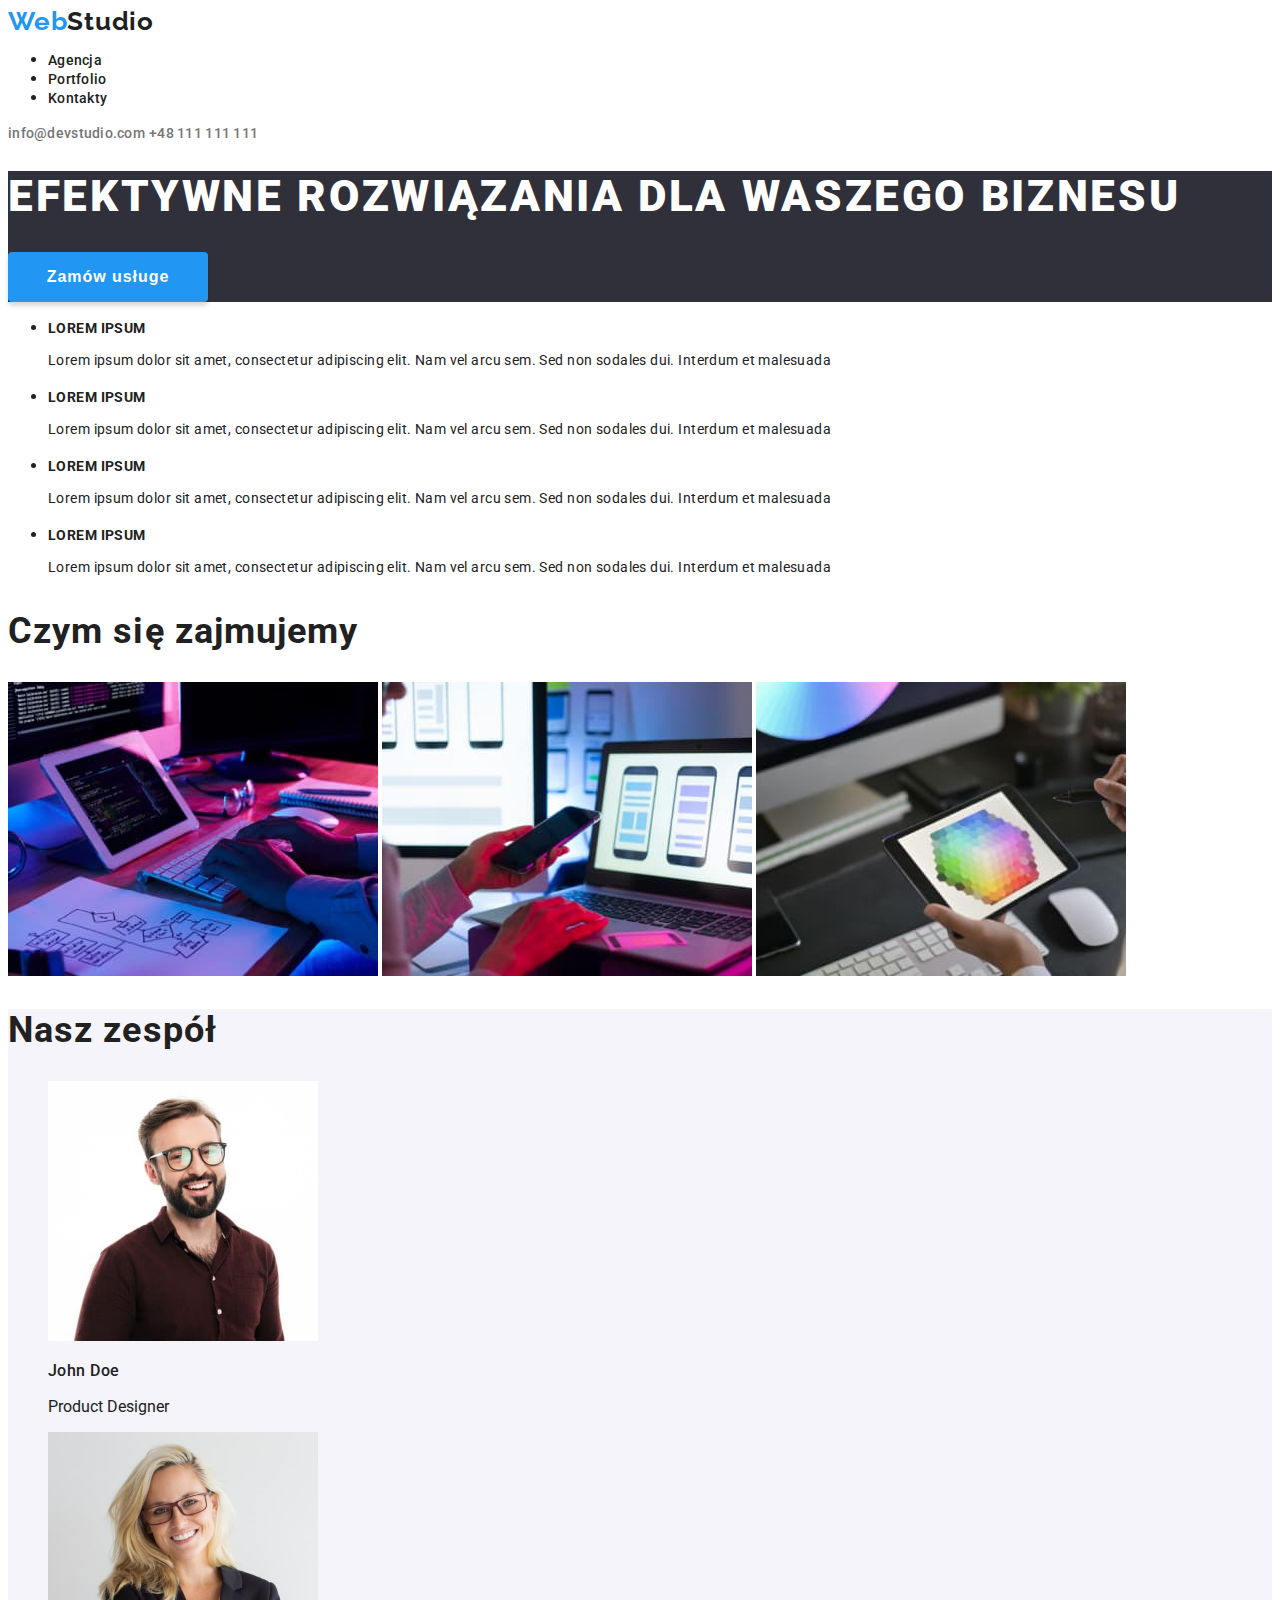
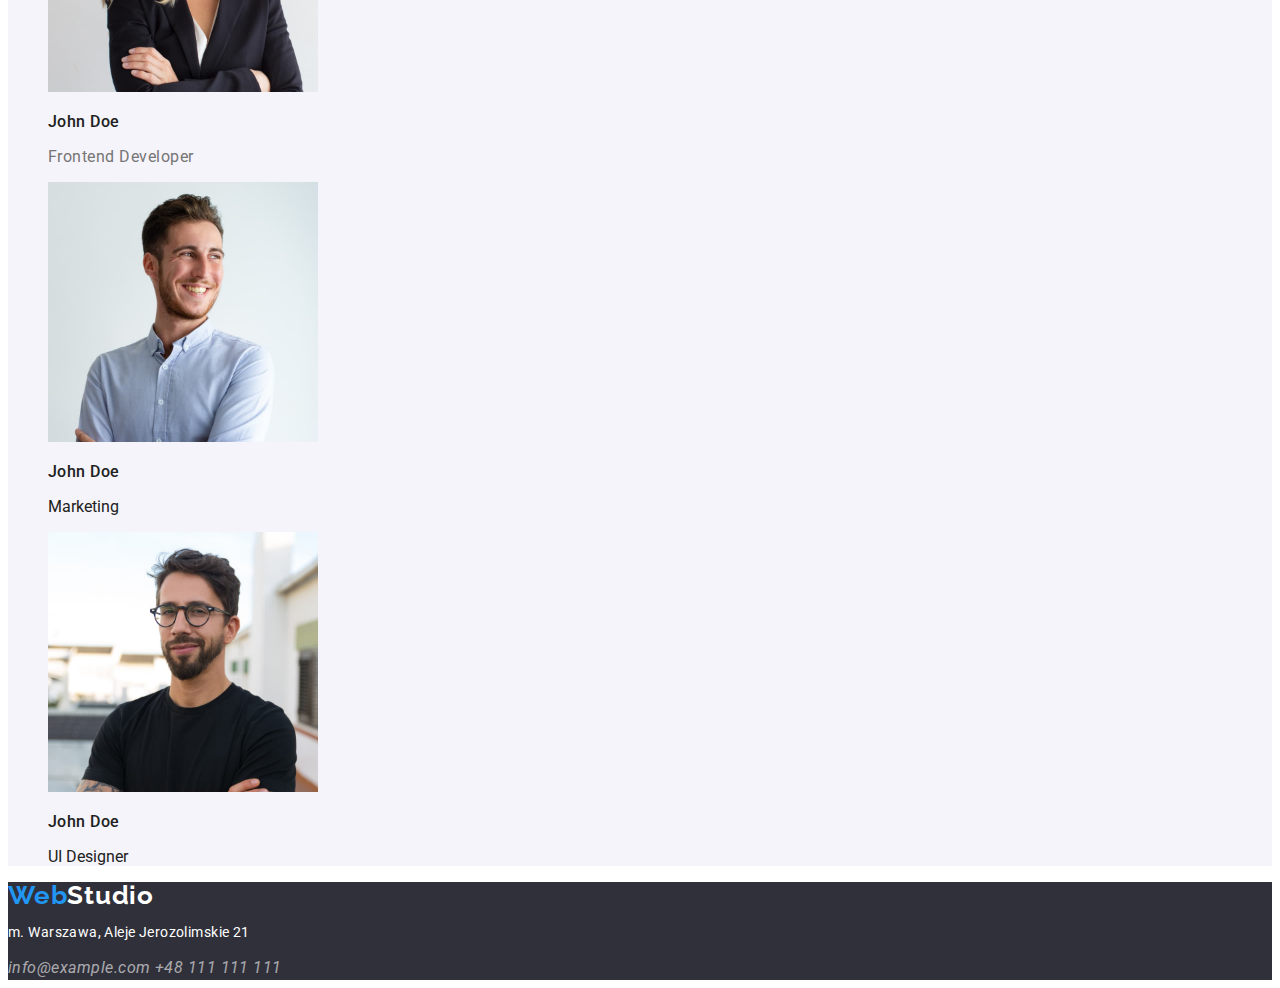
==== index.html @ 1b66d793 "clone hw2" ====
<!DOCTYPE html>
<html lang="pl">
  <head>
    <meta charset="UTF-8" />
    <meta http-equiv="X-UA-Compatible" content="IE=edge" />
    <meta name="viewport" content="width=device-width, initial-scale=1.0" />
    <link rel="preconnect" href="https://fonts.googleapis.com" />
    <link rel="preconnect" href="https://fonts.gstatic.com" crossorigin />
    <link
      href="https://fonts.googleapis.com/css2?family=Raleway:wght@700&family=Roboto:wght@400;500;700;900&display=swap"
      rel="stylesheet"
    />
    <link rel="stylesheet" href="./css/styles.css" />
    <title>Main Page</title>
  </head>

  <body>
    <header>
      <!-- Logo of Main Page -->
      <a class="page-logo" href="./"><span class="page-logo-web">Web</span>Studio</a>
      <!-- Main navi of page -->
      <nav>
        <ul>
          <li><a class="nav-buttons" href="./">Agencja</a></li>
          <li><a class="nav-buttons" href="./portfolio.html">Portfolio</a></li>
          <li><a class="nav-buttons" href="#">Kontakty</a></li>
        </ul>
      </nav>
      <!-- E-Mail -->
      <a class="header-contact" href="mailto:info@devstudio.com">info@devstudio.com</a>
      <!-- Phone number -->
      <a class="header-contact" href="tel:+48111111111">+48 111 111 111</a>
    </header>

    <main>
      <!--Main board-->
      <section class="main-board">
        <h1 class="effective-solution">EFEKTYWNE ROZWIĄZANIA DLA WASZEGO BIZNESU</h1>
        <button class="order-button" type="button">Zamów usługe</button>
      </section>
      <!--Lorem ipsum-->
      <div>
        <ul>
          <li>
            <h3 class="lorem-ipsum">LOREM IPSUM</h3>
            <p class="lorem-ipsum-paragraph">
              Lorem ipsum dolor sit amet, consectetur adipiscing elit. Nam vel arcu sem. Sed non
              sodales dui. Interdum et malesuada
            </p>
          </li>

          <li>
            <h3 class="lorem-ipsum">LOREM IPSUM</h3>
            <p class="lorem-ipsum-paragraph">
              Lorem ipsum dolor sit amet, consectetur adipiscing elit. Nam vel arcu sem. Sed non
              sodales dui. Interdum et malesuada
            </p>
          </li>

          <li>
            <h3 class="lorem-ipsum">LOREM IPSUM</h3>
            <p class="lorem-ipsum-paragraph">
              Lorem ipsum dolor sit amet, consectetur adipiscing elit. Nam vel arcu sem. Sed non
              sodales dui. Interdum et malesuada
            </p>
          </li>

          <li>
            <h3 class="lorem-ipsum">LOREM IPSUM</h3>
            <p class="lorem-ipsum-paragraph">
              Lorem ipsum dolor sit amet, consectetur adipiscing elit. Nam vel arcu sem. Sed non
              sodales dui. Interdum et malesuada
            </p>
          </li>
        </ul>
      </div>

      <!--What we do-->
      <section>
        <h2 class="header-of-section">Czym się zajmujemy</h2>

        <img
          src="images/main_page/what_we_do/what_we_do_1.jpg"
          alt="Pisanie kodów"
          width="370"
          height="294"
        />

        <img
          src="images/main_page/what_we_do/what_we_do_2.jpg"
          alt="Tworzenie aplikacji"
          width="370"
          height="294"
        />

        <img
          src="images/main_page/what_we_do/what_we_do_3.jpg"
          alt="Design strony"
          width="370"
          height="294"
        />
      </section>

      <!--Our Squad-->
      <section class="section-our-squad">
        <h2 class="header-of-section">Nasz zespół</h2>

        <figure>
          <img
            src="images/main_page/our_squad/product_designer.jpg"
            alt="Photo of Product Designer"
            width="270"
            height="260"
          />
          <figcaption>
            <h3 class="header-of-coworker">John Doe</h3>
            <p>Product Designer</p>
          </figcaption>
        </figure>

        <figure>
          <img
            src="images/main_page/our_squad/frontend_developer.jpg"
            alt="Photo of Frontend Developer"
            width="270"
            height="260"
          />
          <figcaption>
            <h3 class="header-of-coworker">John Doe</h3>
            <p class="position-of-coworker">Frontend Developer</p>
          </figcaption>
        </figure>

        <figure>
          <img
            src="images/main_page/our_squad/marketer.jpg"
            alt="Photo of Marketer"
            width="270"
            height="260"
          />
          <figcaption>
            <h3 class="header-of-coworker">John Doe</h3>
            <p>Marketing</p>
          </figcaption>
        </figure>

        <figure>
          <img
            src="images/main_page/our_squad/ui_designer.jpg"
            alt="Photo of UI Designer"
            width="270"
            height="260"
          />
          <figcaption>
            <h3 class="header-of-coworker">John Doe</h3>
            <p>UI Designer</p>
          </figcaption>
        </figure>
      </section>
    </main>

    <footer class="page-footer">
      <!-- Logo of Main Page -->
      <a class="page-logo-footer" href="./"><span class="page-logo-web">Web</span>Studio</a>
      <!--Our adress-->
      <address>
        <p class="address-street">m. Warszawa, Aleje Jerozolimskie 21</p>
        <a class="footer-contact" href="mailto:info@example.com">info@example.com</a>
        <a class="footer-contact" href="tel:+48111111111">+48 111 111 111</a>
      </address>
    </footer>
  </body>
</html>
---- css/styles.css ----
:root {
  --active-color: #2196f3;
  --active-color-text: #ffffff;
  --contact-color: #757575;
  --filter-background-color: #f5f4fa;
  --main-text-color: #212121;
  --background-color-of-crew: #F5F4FA;
  --background-color-of-footer: #2F303A;
  --color-of-contact-footer: rgba(255, 255, 255, 0.6);
}
body {
  font-family: 'Roboto', sans-serif;
  color: var(--main-text-color);

}


.filter-portfolio {
  border-style: none;
  background-color: var(--filter-background-color);
  height: 38px;
  border-radius: 4px;
  font-weight: 500;
  font-size: 16px;
  line-height: 139%;
  letter-spacing: 0.03em;
}

.filter-portfolio:hover,
.filter-portfolio:focus {
  background-color: var(--active-color);
  box-shadow: 0px 3px 1px rgba(0, 0, 0, 0.1), 0px 1px 2px rgba(0, 0, 0, 0.08),
    0px 2px 2px rgba(0, 0, 0, 0.12);
  color: var(--active-color-text);
  cursor: pointer;
}

.nav-buttons {
  text-decoration: none;
  font-weight: 500;
  font-size: 14px;
  line-height: 100%;
  color: var(--main-text-color);
  letter-spacing: 0.02em;

}

.nav-buttons:hover,
.nav-buttons:focus {
  color: var(--active-color);
}

.header-contact {
  color: var(--contact-color);
  text-decoration: none;
  font-weight: 500;
  font-size: 14px;
  line-height: 100%;
  letter-spacing: 0.02em;
}

.header-contact:hover,
.header-contact:focus {
  color: var(--active-color);
}

.footer-contact {
  color: var(--color-of-contact-footer);
  line-height: 146%;
  text-decoration: none;
  letter-spacing: 0.03em;
}

.footer-contact:hover,
.footer-contact:focus {
  color: var(--active-color);
}

.page-logo {
  font-family: 'Raleway';
  font-style: normal;
  font-weight: 700;
  font-size: 26px;
  line-height: 100%;
  text-decoration: none;
  color: var(--main-text-color);
  letter-spacing: 0.03em;
}
.page-logo-web {
  color: var(--active-color);
}
.address-street {
  font-size: 14px;
  font-style: normal;
  line-height: 146%;
  text-decoration: none;
  color: var(--active-color-text);
  letter-spacing: 0.03em;
}

.name-of-project {
  font-weight: 700;
  font-size: 18px;
  line-height: 171%;
  letter-spacing: 0.06em;

}
.kind-of-project {
  font-size: 16px;
  line-height: 160%;
  color: var(--contact-color);
  letter-spacing: 0.03em;
}
.effective-solution {
  font-weight: 900;
  font-size: 44px;
  line-height: 116%;
  letter-spacing: 0.06em;
  color: var(--active-color-text);
}
.order-button {
  background: #2196f3;
  box-shadow: 0px 4px 4px rgba(0, 0, 0, 0.15);
  border-radius: 4px;
  color: var(--active-color-text);
  border-style: none;
  width: 200px;
  height: 50px;
  font-size: 16px;
  font-weight: 700;
  cursor: pointer;
  letter-spacing: 0.06em;
}
.lorem-ipsum {
  font-weight: 700;
  line-height: 100%;
  font-size: 14px;
  letter-spacing: 0.03em;
}
.lorem-ipsum-paragraph {
    font-size: 14px;
    line-height: 171%;
    letter-spacing: 0.03em;
}
.header-of-section {
    font-weight: 700;
    font-size: 36px;
    line-height: 117%;
    letter-spacing: 0.03em;
}
.header-of-coworker{
    font-weight: 500;
    font-size: 16px;
    line-height: 119%;
    letter-spacing: 0.03em;
}
.position-of-coworker {
    font-size: 16px;
    line-height: 119%;
    color: var(--contact-color);
    letter-spacing: 0.03em;
}
.main-board {
    background-color: var(--background-color-of-footer);
}
.section-our-squad {
    background-color: var(--background-color-of-crew);
}
.page-footer {
    background-color: var(--background-color-of-footer);
}
.page-logo-footer {
  font-family: 'Raleway';
  font-style: normal;
  font-weight: 700;
  font-size: 26px;
  line-height: 100%;
  text-decoration: none;
  color: var(--active-color-text);
  letter-spacing: 0.03em;
}
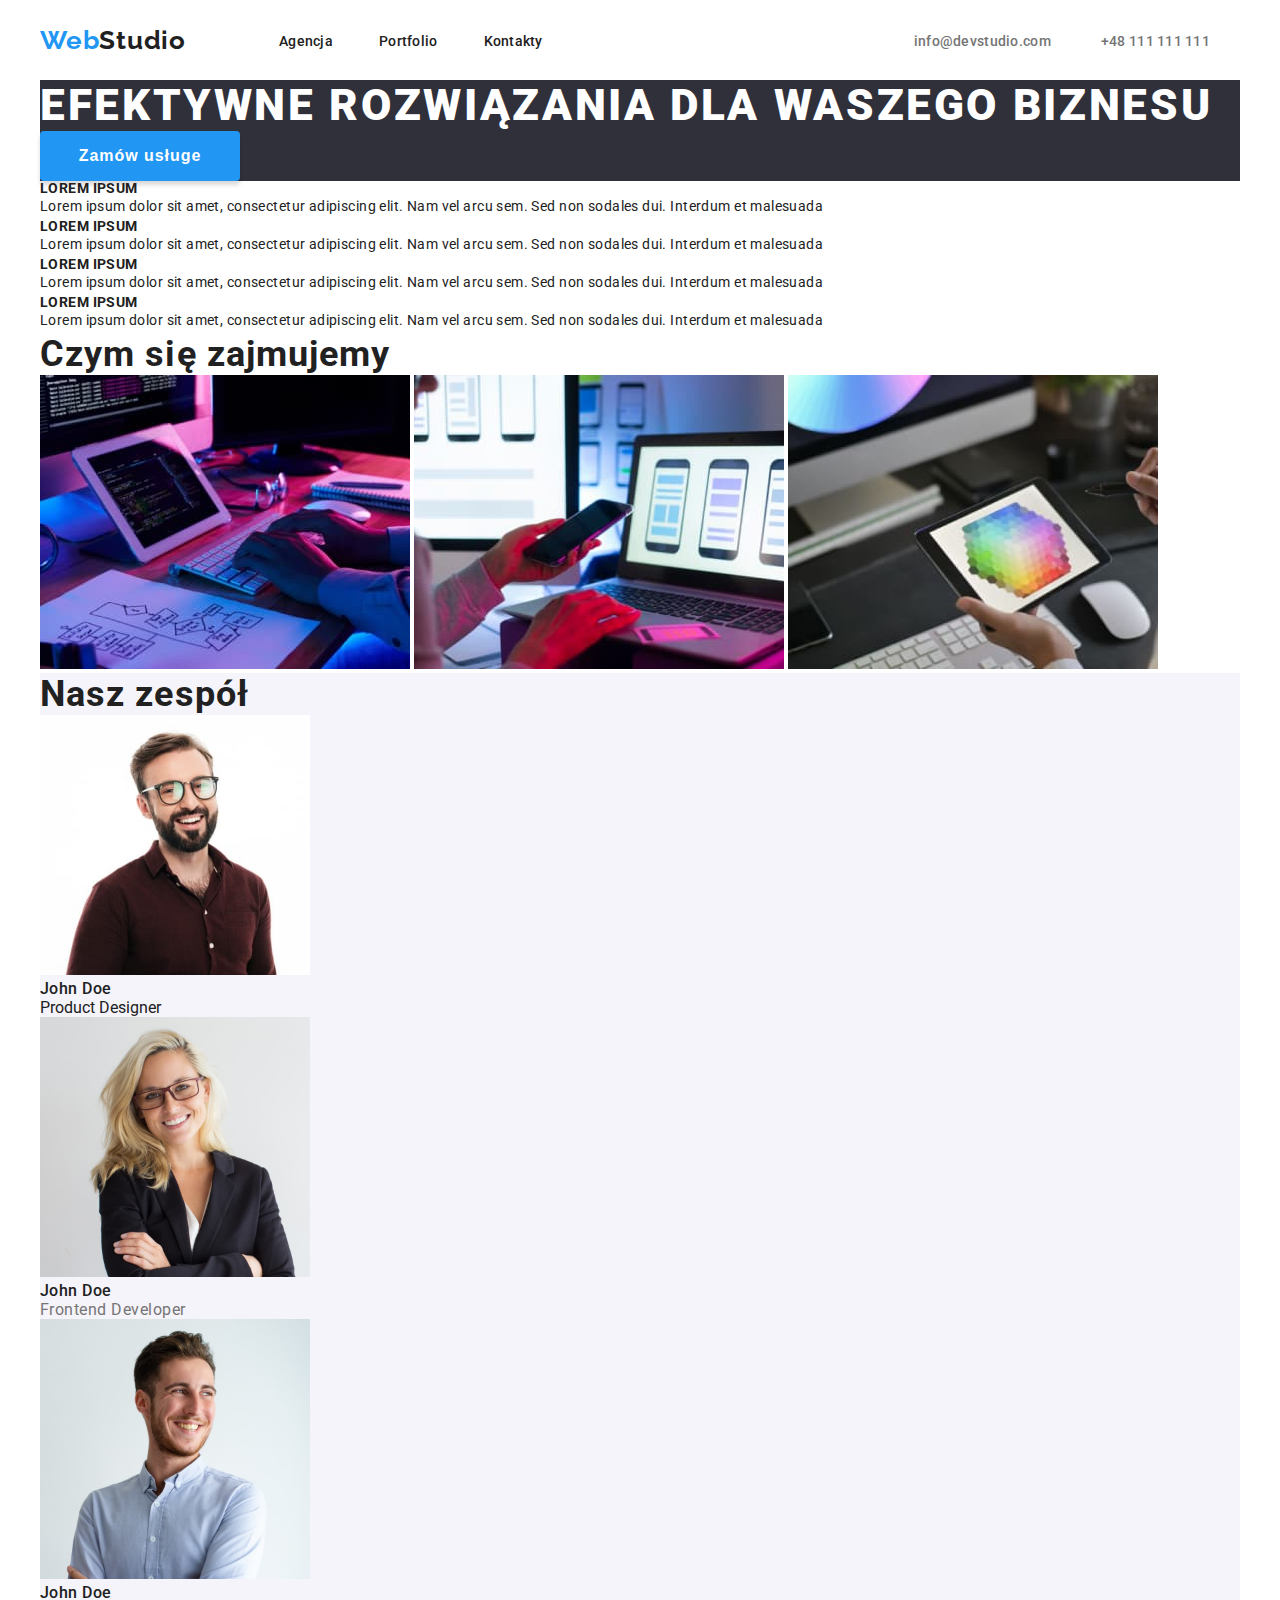
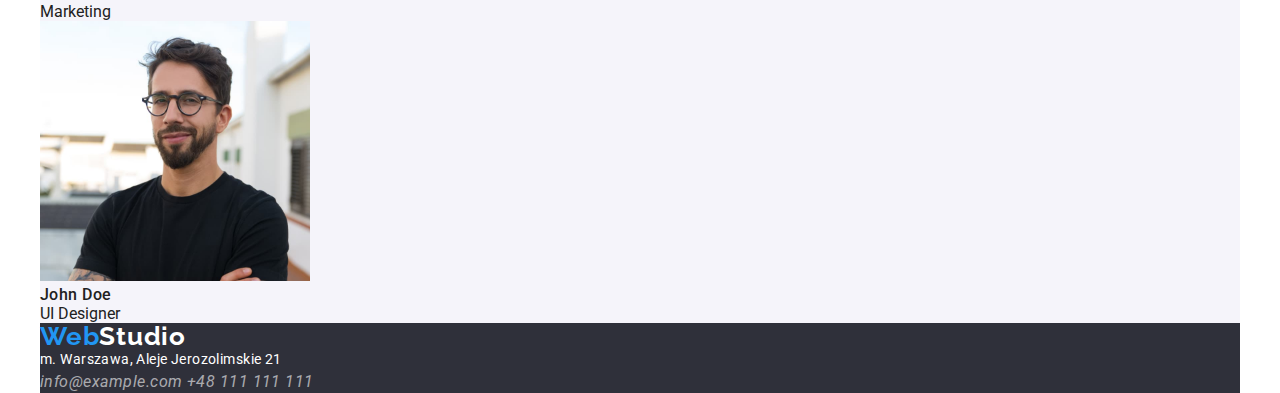
==== commit 9bc64998: "resize header of main page" ====
--- a/index.html
+++ b/index.html
@@ -15,21 +15,24 @@
   </head>
 
   <body>
-    <header>
+    <header class="header-of-main-page">
       <!-- Logo of Main Page -->
       <a class="page-logo" href="./"><span class="page-logo-web">Web</span>Studio</a>
       <!-- Main navi of page -->
       <nav>
-        <ul>
+        <ul class="list-of-main-navi">
           <li><a class="nav-buttons" href="./">Agencja</a></li>
           <li><a class="nav-buttons" href="./portfolio.html">Portfolio</a></li>
           <li><a class="nav-buttons" href="#">Kontakty</a></li>
         </ul>
       </nav>
-      <!-- E-Mail -->
-      <a class="header-contact" href="mailto:info@devstudio.com">info@devstudio.com</a>
-      <!-- Phone number -->
-      <a class="header-contact" href="tel:+48111111111">+48 111 111 111</a>
+
+      <ul class="list-of-header-contact">
+        <!-- E-Mail -->
+        <li><a class="header-contact" href="mailto:info@devstudio.com">info@devstudio.com</a></li>
+        <!-- Phone number -->
+        <li><a class="header-contact" href="tel:+48111111111">+48 111 111 111</a></li>
+      </ul>
     </header>
 
     <main>
--- a/css/styles.css
+++ b/css/styles.css
@@ -4,16 +4,24 @@
   --contact-color: #757575;
   --filter-background-color: #f5f4fa;
   --main-text-color: #212121;
-  --background-color-of-crew: #F5F4FA;
-  --background-color-of-footer: #2F303A;
+  --background-color-of-crew: #f5f4fa;
+  --background-color-of-footer: #2f303a;
   --color-of-contact-footer: rgba(255, 255, 255, 0.6);
+}
+* {
+  padding: 0;
+  margin: 0;
 }
 body {
   font-family: 'Roboto', sans-serif;
   color: var(--main-text-color);
-
-}
-
+  width: 100%;
+  max-width: 1200px;
+  margin: 0 auto;
+}
+ul {
+  list-style: none;
+}
 
 .filter-portfolio {
   border-style: none;
@@ -42,7 +50,6 @@
   line-height: 100%;
   color: var(--main-text-color);
   letter-spacing: 0.02em;
-
 }
 
 .nav-buttons:hover,
@@ -103,7 +110,6 @@
   font-size: 18px;
   line-height: 171%;
   letter-spacing: 0.06em;
-
 }
 .kind-of-project {
   font-size: 16px;
@@ -138,36 +144,36 @@
   letter-spacing: 0.03em;
 }
 .lorem-ipsum-paragraph {
-    font-size: 14px;
-    line-height: 171%;
-    letter-spacing: 0.03em;
+  font-size: 14px;
+  line-height: 171%;
+  letter-spacing: 0.03em;
 }
 .header-of-section {
-    font-weight: 700;
-    font-size: 36px;
-    line-height: 117%;
-    letter-spacing: 0.03em;
-}
-.header-of-coworker{
-    font-weight: 500;
-    font-size: 16px;
-    line-height: 119%;
-    letter-spacing: 0.03em;
+  font-weight: 700;
+  font-size: 36px;
+  line-height: 117%;
+  letter-spacing: 0.03em;
+}
+.header-of-coworker {
+  font-weight: 500;
+  font-size: 16px;
+  line-height: 119%;
+  letter-spacing: 0.03em;
 }
 .position-of-coworker {
-    font-size: 16px;
-    line-height: 119%;
-    color: var(--contact-color);
-    letter-spacing: 0.03em;
+  font-size: 16px;
+  line-height: 119%;
+  color: var(--contact-color);
+  letter-spacing: 0.03em;
 }
 .main-board {
-    background-color: var(--background-color-of-footer);
+  background-color: var(--background-color-of-footer);
 }
 .section-our-squad {
-    background-color: var(--background-color-of-crew);
+  background-color: var(--background-color-of-crew);
 }
 .page-footer {
-    background-color: var(--background-color-of-footer);
+  background-color: var(--background-color-of-footer);
 }
 .page-logo-footer {
   font-family: 'Raleway';
@@ -178,4 +184,20 @@
   text-decoration: none;
   color: var(--active-color-text);
   letter-spacing: 0.03em;
-}+}
+.header-of-main-page {
+  display: flex;
+  /* justify-content: space-between; */
+  align-items: center;
+  height: 80px;
+}
+.list-of-main-navi {
+  display: flex;
+  gap: 46px;
+  margin-left: 93px;
+  margin-right: 371px;
+}
+.list-of-header-contact {
+  display: flex;
+  gap: 50px;
+}
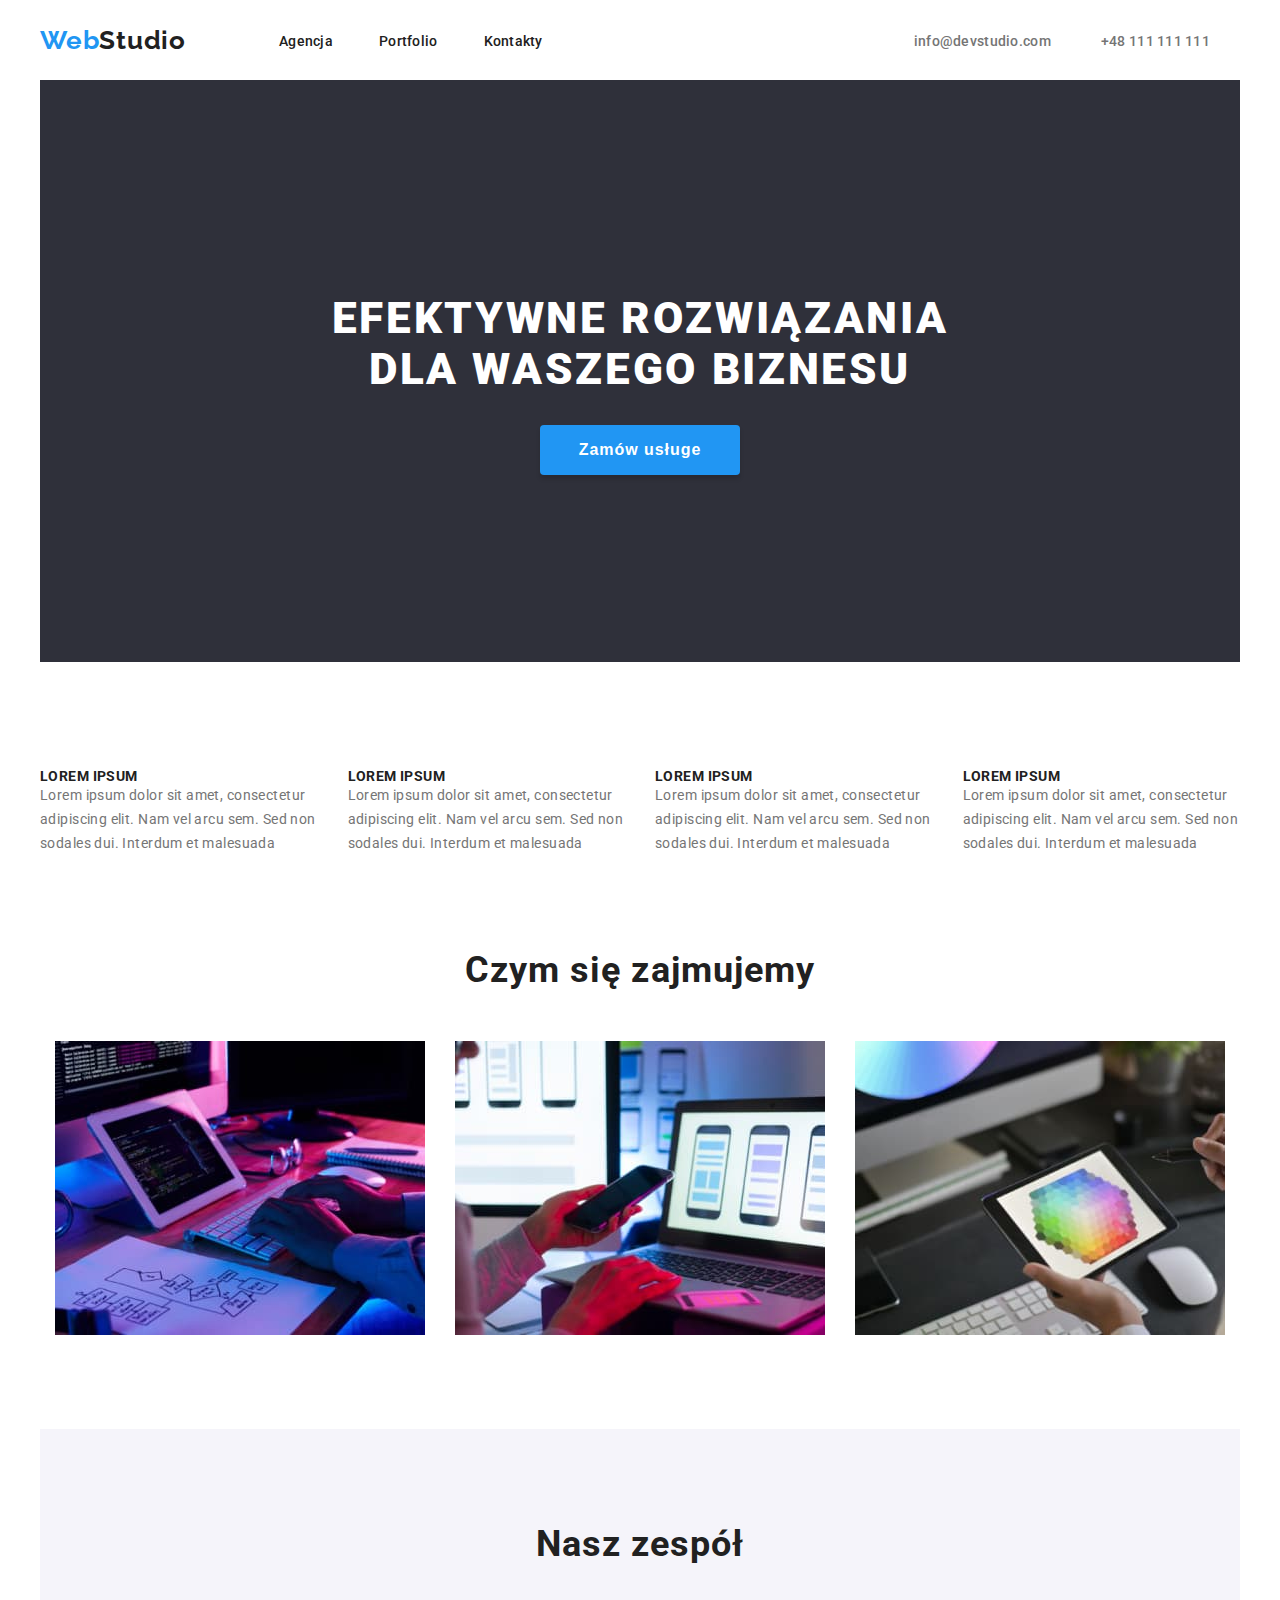
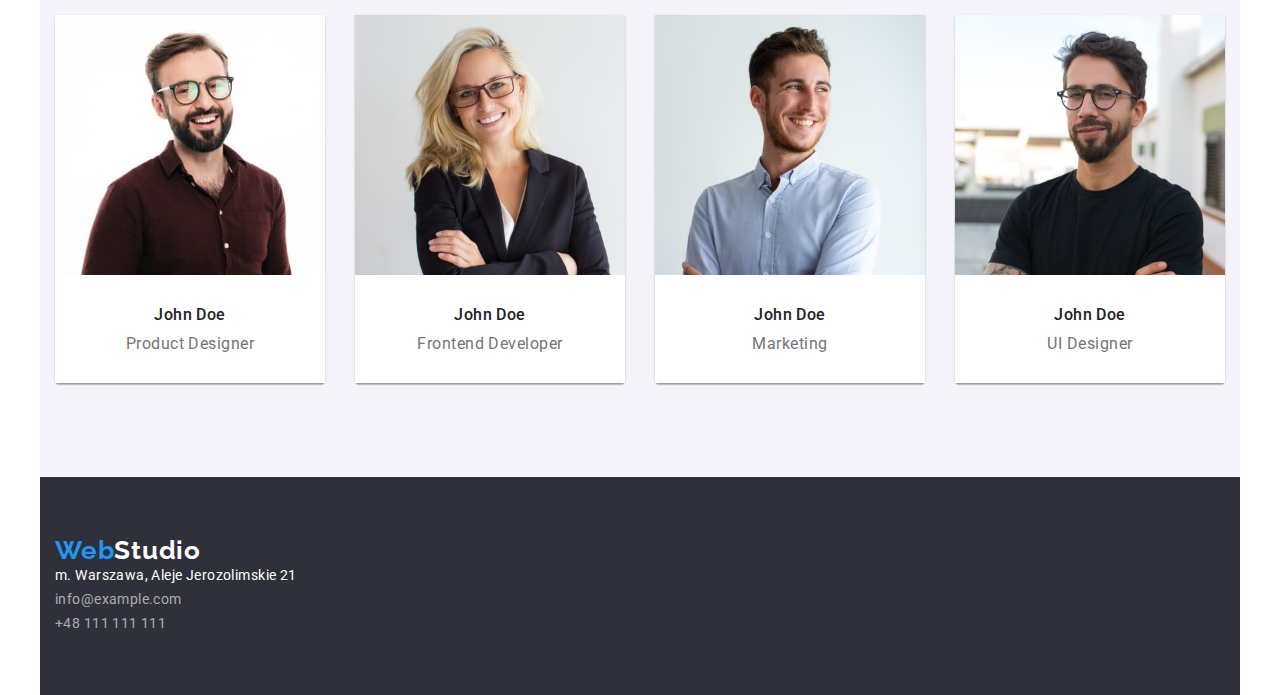
==== commit 8ef3d187: "changes positioning of main page" ====
--- a/index.html
+++ b/index.html
@@ -42,123 +42,122 @@
         <button class="order-button" type="button">Zamów usługe</button>
       </section>
       <!--Lorem ipsum-->
-      <div>
-        <ul>
-          <li>
-            <h3 class="lorem-ipsum">LOREM IPSUM</h3>
-            <p class="lorem-ipsum-paragraph">
-              Lorem ipsum dolor sit amet, consectetur adipiscing elit. Nam vel arcu sem. Sed non
-              sodales dui. Interdum et malesuada
-            </p>
-          </li>
+      <ul class="advantages">
+        <li>
+          <h3 class="lorem-ipsum">LOREM IPSUM</h3>
+          <p class="lorem-ipsum-paragraph">
+            Lorem ipsum dolor sit amet, consectetur adipiscing elit. Nam vel arcu sem. Sed non
+            sodales dui. Interdum et malesuada
+          </p>
+        </li>
 
-          <li>
-            <h3 class="lorem-ipsum">LOREM IPSUM</h3>
-            <p class="lorem-ipsum-paragraph">
-              Lorem ipsum dolor sit amet, consectetur adipiscing elit. Nam vel arcu sem. Sed non
-              sodales dui. Interdum et malesuada
-            </p>
-          </li>
+        <li>
+          <h3 class="lorem-ipsum">LOREM IPSUM</h3>
+          <p class="lorem-ipsum-paragraph">
+            Lorem ipsum dolor sit amet, consectetur adipiscing elit. Nam vel arcu sem. Sed non
+            sodales dui. Interdum et malesuada
+          </p>
+        </li>
 
-          <li>
-            <h3 class="lorem-ipsum">LOREM IPSUM</h3>
-            <p class="lorem-ipsum-paragraph">
-              Lorem ipsum dolor sit amet, consectetur adipiscing elit. Nam vel arcu sem. Sed non
-              sodales dui. Interdum et malesuada
-            </p>
-          </li>
+        <li>
+          <h3 class="lorem-ipsum">LOREM IPSUM</h3>
+          <p class="lorem-ipsum-paragraph">
+            Lorem ipsum dolor sit amet, consectetur adipiscing elit. Nam vel arcu sem. Sed non
+            sodales dui. Interdum et malesuada
+          </p>
+        </li>
 
-          <li>
-            <h3 class="lorem-ipsum">LOREM IPSUM</h3>
-            <p class="lorem-ipsum-paragraph">
-              Lorem ipsum dolor sit amet, consectetur adipiscing elit. Nam vel arcu sem. Sed non
-              sodales dui. Interdum et malesuada
-            </p>
-          </li>
-        </ul>
-      </div>
-
+        <li>
+          <h3 class="lorem-ipsum">LOREM IPSUM</h3>
+          <p class="lorem-ipsum-paragraph">
+            Lorem ipsum dolor sit amet, consectetur adipiscing elit. Nam vel arcu sem. Sed non
+            sodales dui. Interdum et malesuada
+          </p>
+        </li>
+      </ul>
       <!--What we do-->
       <section>
         <h2 class="header-of-section">Czym się zajmujemy</h2>
+        <div class="container-of-our-job">
+          <img
+            src="images/main_page/what_we_do/what_we_do_1.jpg"
+            alt="Pisanie kodów"
+            width="370"
+            height="294"
+          />
 
-        <img
-          src="images/main_page/what_we_do/what_we_do_1.jpg"
-          alt="Pisanie kodów"
-          width="370"
-          height="294"
-        />
+          <img
+            src="images/main_page/what_we_do/what_we_do_2.jpg"
+            alt="Tworzenie aplikacji"
+            width="370"
+            height="294"
+          />
 
-        <img
-          src="images/main_page/what_we_do/what_we_do_2.jpg"
-          alt="Tworzenie aplikacji"
-          width="370"
-          height="294"
-        />
-
-        <img
-          src="images/main_page/what_we_do/what_we_do_3.jpg"
-          alt="Design strony"
-          width="370"
-          height="294"
-        />
+          <img
+            src="images/main_page/what_we_do/what_we_do_3.jpg"
+            alt="Design strony"
+            width="370"
+            height="294"
+          />
+        </div>
       </section>
 
       <!--Our Squad-->
       <section class="section-our-squad">
-        <h2 class="header-of-section">Nasz zespół</h2>
+        <h2 class="header-of-section our-squad-title">Nasz zespół</h2>
+        <div class="container-of-our-job">
+          <figure class="container-of-our-worker">
+            <img
+              src="images/main_page/our_squad/product_designer.jpg"
+              alt="Photo of Product Designer"
+              width="270"
+              height="260"
+            />
+            <figcaption>
+              <h3 class="header-of-coworker">John Doe</h3>
+              <p class="position-of-coworker">Product Designer</p>
+            </figcaption>
+          </figure>
 
-        <figure>
-          <img
-            src="images/main_page/our_squad/product_designer.jpg"
-            alt="Photo of Product Designer"
-            width="270"
-            height="260"
-          />
-          <figcaption>
-            <h3 class="header-of-coworker">John Doe</h3>
-            <p>Product Designer</p>
-          </figcaption>
-        </figure>
+          <figure class="container-of-our-worker">
+            <img
+              src="images/main_page/our_squad/frontend_developer.jpg"
+              alt="Photo of Frontend Developer"
+              width="270"
+              height="260"
+            />
+            <figcaption>
+              <h3 class="header-of-coworker">John Doe</h3>
+              <p class="position-of-coworker">Frontend Developer</p>
+            </figcaption>
+          </figure>
 
-        <figure>
-          <img
-            src="images/main_page/our_squad/frontend_developer.jpg"
-            alt="Photo of Frontend Developer"
-            width="270"
-            height="260"
-          />
-          <figcaption>
-            <h3 class="header-of-coworker">John Doe</h3>
-            <p class="position-of-coworker">Frontend Developer</p>
-          </figcaption>
-        </figure>
+          <figure class="container-of-our-worker">
+            <img
+              src="images/main_page/our_squad/marketer.jpg"
+              alt="Photo of Marketer"
+              width="270"
+              height="260"
+            />
+            <figcaption>
+              <h3 class="header-of-coworker">John Doe</h3>
+              <p class="position-of-coworker">Marketing</p>
+            </figcaption>
+          </figure>
 
-        <figure>
-          <img
-            src="images/main_page/our_squad/marketer.jpg"
-            alt="Photo of Marketer"
-            width="270"
-            height="260"
-          />
-          <figcaption>
-            <h3 class="header-of-coworker">John Doe</h3>
-            <p>Marketing</p>
-          </figcaption>
-        </figure>
-
-        <figure>
-          <img
-            src="images/main_page/our_squad/ui_designer.jpg"
-            alt="Photo of UI Designer"
-            width="270"
-            height="260"
-          />
-          <figcaption>
-            <h3 class="header-of-coworker">John Doe</h3>
-            <p>UI Designer</p>
-          </figcaption>
-        </figure>
+          <figure class="container-of-our-worker">
+            <img
+              src="images/main_page/our_squad/ui_designer.jpg"
+              alt="Photo of UI Designer"
+              width="270"
+              height="260"
+            />
+            <figcaption>
+              <h3 class="header-of-coworker">John Doe</h3>
+              <p class="position-of-coworker">UI Designer</p>
+            </figcaption>
+          </figure>
+        </div>
       </section>
     </main>
 
@@ -166,7 +165,7 @@
       <!-- Logo of Main Page -->
       <a class="page-logo-footer" href="./"><span class="page-logo-web">Web</span>Studio</a>
       <!--Our adress-->
-      <address>
+      <address class="page-footer-address">
         <p class="address-street">m. Warszawa, Aleje Jerozolimskie 21</p>
         <a class="footer-contact" href="mailto:info@example.com">info@example.com</a>
         <a class="footer-contact" href="tel:+48111111111">+48 111 111 111</a>
--- a/css/styles.css
+++ b/css/styles.css
@@ -73,9 +73,15 @@
 
 .footer-contact {
   color: var(--color-of-contact-footer);
-  line-height: 146%;
-  text-decoration: none;
-  letter-spacing: 0.03em;
+  font-family: 'Roboto';
+font-style: normal;
+font-weight: 400;
+font-size: 14px;
+line-height: 24px;
+/* or 171% */
+
+letter-spacing: 0.03em;
+text-decoration: none;
 }
 
 .footer-contact:hover,
@@ -97,12 +103,16 @@
   color: var(--active-color);
 }
 .address-street {
-  font-size: 14px;
-  font-style: normal;
-  line-height: 146%;
-  text-decoration: none;
-  color: var(--active-color-text);
-  letter-spacing: 0.03em;
+ font-family: 'Roboto';
+font-style: normal;
+font-weight: 400;
+font-size: 14px;
+line-height: 24px;
+/* or 171% */
+
+letter-spacing: 0.03em;
+  color: var(--active-color-text);
+  
 }
 
 .name-of-project {
@@ -123,6 +133,17 @@
   line-height: 116%;
   letter-spacing: 0.06em;
   color: var(--active-color-text);
+  width: 696px;
+  text-align: center;
+  padding-top: 213px;
+}
+.main-board {
+  background-color: var(--background-color-of-footer);
+  /* text-align: center; */
+  display: flex;
+  align-items: center;
+  justify-content: center;
+  flex-direction: column;
 }
 .order-button {
   background: #2196f3;
@@ -136,6 +157,19 @@
   font-weight: 700;
   cursor: pointer;
   letter-spacing: 0.06em;
+  margin-top: 30px;
+  margin-bottom: 187px;
+}
+.advantages {
+  display: flex;
+  align-items: center;
+  justify-content: center;
+  margin-top: 107px;
+  gap: 30px;
+  margin-bottom: 94px;
+}
+.advantages-item {
+  width: 270px;
 }
 .lorem-ipsum {
   font-weight: 700;
@@ -144,36 +178,79 @@
   letter-spacing: 0.03em;
 }
 .lorem-ipsum-paragraph {
-  font-size: 14px;
-  line-height: 171%;
-  letter-spacing: 0.03em;
+  font-family: 'Roboto';
+  font-style: normal;
+  font-weight: 400;
+  font-size: 14px;
+  line-height: 24px;
+  /* or 171% */
+
+  letter-spacing: 0.03em;
+
+  color: var(--contact-color);
 }
 .header-of-section {
   font-weight: 700;
   font-size: 36px;
   line-height: 117%;
   letter-spacing: 0.03em;
+  text-align: center;
+  margin-bottom: 50px;
+}
+.container-of-our-job {
+  display: flex;
+  justify-content: center;
+  align-items: center;
+  gap: 30px;
+  padding-bottom: 94px;
+}
+.our-squad-title {
+  padding-top: 94px;
+}
+img {
+  display: block;
 }
 .header-of-coworker {
-  font-weight: 500;
+  font-family: 'Roboto';
+  font-style: normal;
+  font-weight: 500;
+  font-size: 16px;
+  line-height: 19px;
+  /* identical to box height */
+
+  text-align: center;
+  letter-spacing: 0.03em;
+
+  background-color: var(--active-color-text);
+  text-align: center;
+  padding-top: 30px;
+  padding-bottom: 10px;
+}
+.container-of-our-worker {
+  background: #ffffff;
+  /* material shadow v1 */
+
+  box-shadow: 0px 1px 3px rgba(0, 0, 0, 0.12), 0px 1px 1px rgba(0, 0, 0, 0.14),
+    0px 2px 1px rgba(0, 0, 0, 0.2);
+  border-radius: 0px 0px 4px 4px;
+}
+.position-of-coworker {
   font-size: 16px;
   line-height: 119%;
-  letter-spacing: 0.03em;
-}
-.position-of-coworker {
-  font-size: 16px;
-  line-height: 119%;
-  color: var(--contact-color);
-  letter-spacing: 0.03em;
-}
-.main-board {
-  background-color: var(--background-color-of-footer);
+  color: var(--contact-color);
+  letter-spacing: 0.03em;
+  background-color: var(--active-color-text);
+  text-align: center;
+  padding-bottom: 30px;
 }
 .section-our-squad {
   background-color: var(--background-color-of-crew);
 }
 .page-footer {
   background-color: var(--background-color-of-footer);
+  text-align: left;
+  padding-top: 60px;
+  padding-left: 15px;
 }
 .page-logo-footer {
   font-family: 'Raleway';
@@ -190,6 +267,13 @@
   /* justify-content: space-between; */
   align-items: center;
   height: 80px;
+}
+.page-footer-address {
+  display: flex;
+  flex-direction: column;
+  padding-bottom: 60px;;
+  justify-content: flex-start;
+  align-items: flex-start;
 }
 .list-of-main-navi {
   display: flex;
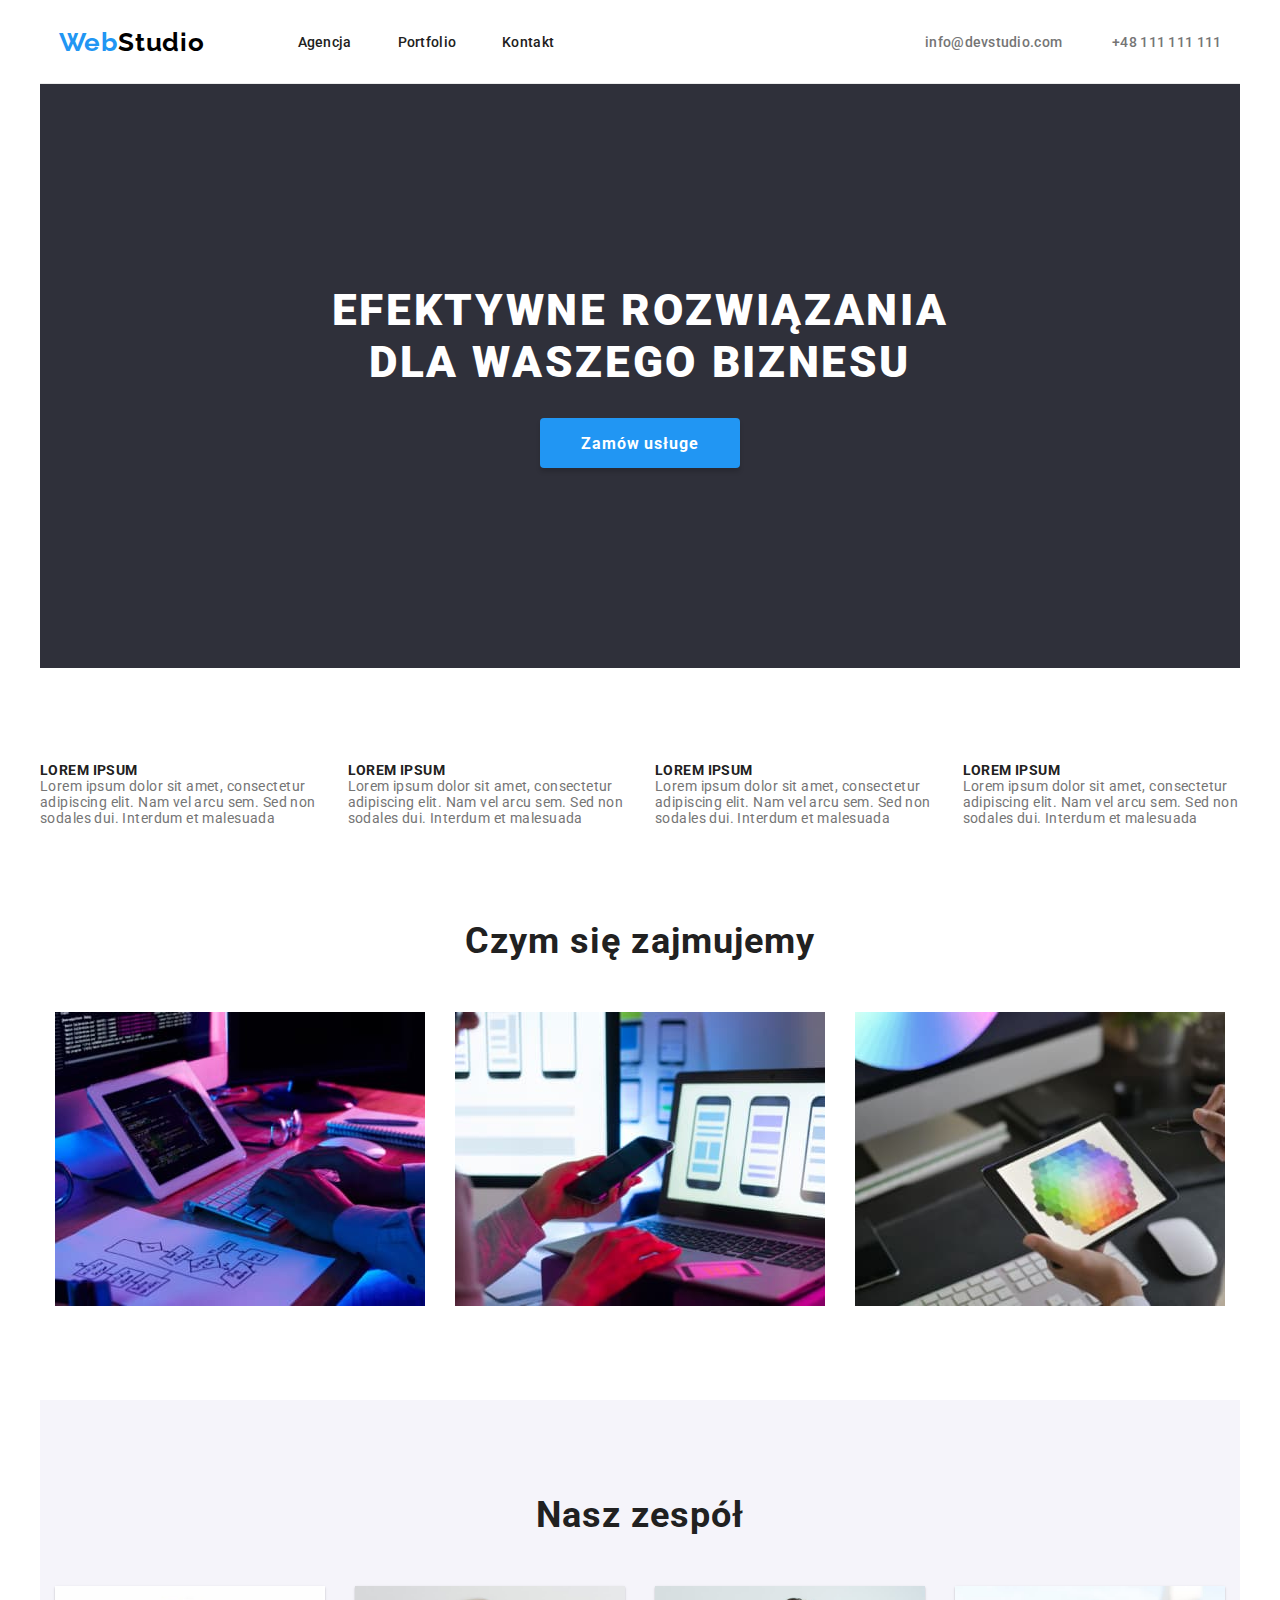
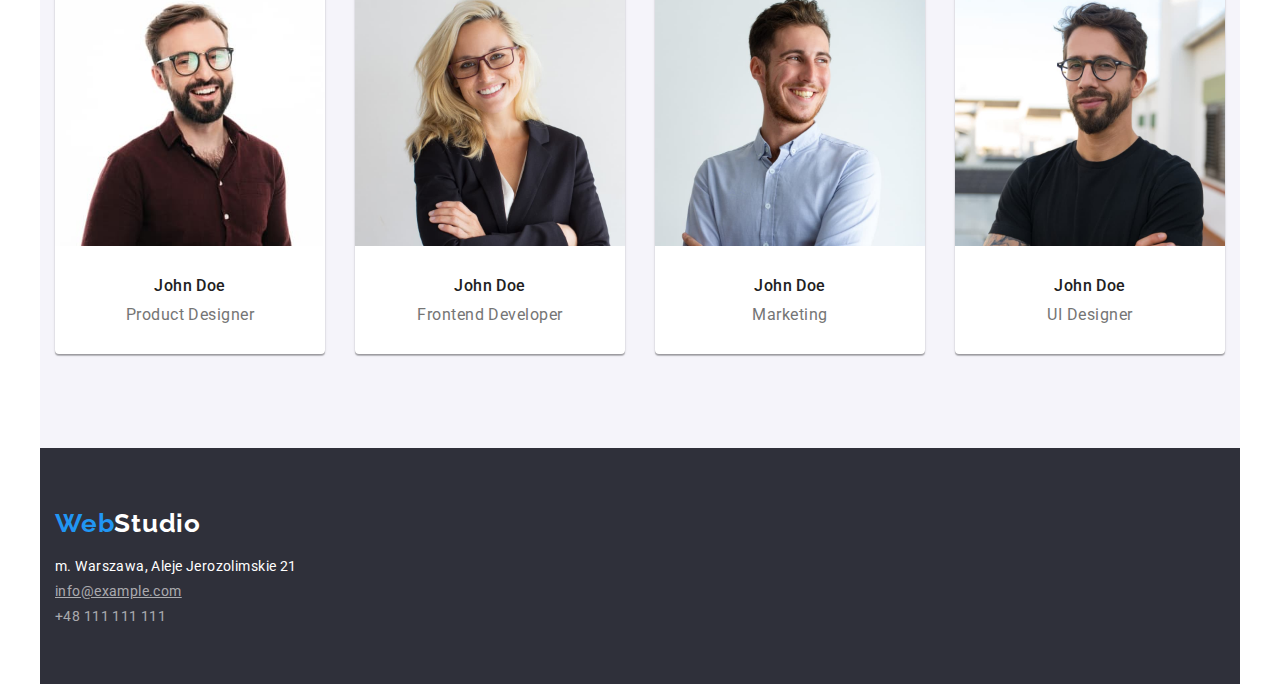
==== commit 43c2c433: "rework whole excersise" ====
--- a/index.html
+++ b/index.html
@@ -4,6 +4,7 @@
     <meta charset="UTF-8" />
     <meta http-equiv="X-UA-Compatible" content="IE=edge" />
     <meta name="viewport" content="width=device-width, initial-scale=1.0" />
+    <title>Studio</title>
     <link rel="preconnect" href="https://fonts.googleapis.com" />
     <link rel="preconnect" href="https://fonts.gstatic.com" crossorigin />
     <link
@@ -11,164 +12,163 @@
       rel="stylesheet"
     />
     <link rel="stylesheet" href="./css/styles.css" />
-    <title>Main Page</title>
   </head>
-
   <body>
-    <header class="header-of-main-page">
-      <!-- Logo of Main Page -->
-      <a class="page-logo" href="./"><span class="page-logo-web">Web</span>Studio</a>
-      <!-- Main navi of page -->
-      <nav>
-        <ul class="list-of-main-navi">
-          <li><a class="nav-buttons" href="./">Agencja</a></li>
-          <li><a class="nav-buttons" href="./portfolio.html">Portfolio</a></li>
-          <li><a class="nav-buttons" href="#">Kontakty</a></li>
+    <!-- MAIN MENU -->
+    <header>
+      <a href="./index.html" class="logo">Web<span>Studio</span></a>
+      <nav class="navigation">
+        <ul>
+          <li><a href="./index.html">Agencja</a></li>
+          <li><a href="./portfolio.html">Portfolio</a></li>
+          <li><a href="">Kontakt</a></li>
         </ul>
       </nav>
-
-      <ul class="list-of-header-contact">
-        <!-- E-Mail -->
-        <li><a class="header-contact" href="mailto:info@devstudio.com">info@devstudio.com</a></li>
-        <!-- Phone number -->
-        <li><a class="header-contact" href="tel:+48111111111">+48 111 111 111</a></li>
+      <ul class="contact">
+        <li><a href="mailto:info@devstudio.com">info@devstudio.com</a></li>
+        <li><a href="tel:+48111111111">+48 111 111 111</a></li>
       </ul>
     </header>
 
     <main>
-      <!--Main board-->
-      <section class="main-board">
-        <h1 class="effective-solution">EFEKTYWNE ROZWIĄZANIA DLA WASZEGO BIZNESU</h1>
-        <button class="order-button" type="button">Zamów usługe</button>
+      <!-- HEADER -->
+      <section class="solution">
+        <h1>EFEKTYWNE ROZWIĄZANIA DLA WASZEGO BIZNESU</h1>
+        <button type="button">Zamów usługe</button>
       </section>
-      <!--Lorem ipsum-->
-      <ul class="advantages">
-        <li>
-          <h3 class="lorem-ipsum">LOREM IPSUM</h3>
-          <p class="lorem-ipsum-paragraph">
-            Lorem ipsum dolor sit amet, consectetur adipiscing elit. Nam vel arcu sem. Sed non
-            sodales dui. Interdum et malesuada
-          </p>
-        </li>
-
-        <li>
-          <h3 class="lorem-ipsum">LOREM IPSUM</h3>
-          <p class="lorem-ipsum-paragraph">
-            Lorem ipsum dolor sit amet, consectetur adipiscing elit. Nam vel arcu sem. Sed non
-            sodales dui. Interdum et malesuada
-          </p>
-        </li>
-
-        <li>
-          <h3 class="lorem-ipsum">LOREM IPSUM</h3>
-          <p class="lorem-ipsum-paragraph">
-            Lorem ipsum dolor sit amet, consectetur adipiscing elit. Nam vel arcu sem. Sed non
-            sodales dui. Interdum et malesuada
-          </p>
-        </li>
-
-        <li>
-          <h3 class="lorem-ipsum">LOREM IPSUM</h3>
-          <p class="lorem-ipsum-paragraph">
-            Lorem ipsum dolor sit amet, consectetur adipiscing elit. Nam vel arcu sem. Sed non
-            sodales dui. Interdum et malesuada
-          </p>
-        </li>
-      </ul>
-      <!--What we do-->
-      <section>
-        <h2 class="header-of-section">Czym się zajmujemy</h2>
-        <div class="container-of-our-job">
-          <img
-            src="images/main_page/what_we_do/what_we_do_1.jpg"
-            alt="Pisanie kodów"
-            width="370"
-            height="294"
-          />
-
-          <img
-            src="images/main_page/what_we_do/what_we_do_2.jpg"
-            alt="Tworzenie aplikacji"
-            width="370"
-            height="294"
-          />
-
-          <img
-            src="images/main_page/what_we_do/what_we_do_3.jpg"
-            alt="Design strony"
-            width="370"
-            height="294"
-          />
-        </div>
+      <!-- OUR ADVENTAGES -->
+      <section class="adventages">
+        <ul>
+          <li>
+            <h3>LOREM IPSUM</h3>
+            <p>
+              Lorem ipsum dolor sit amet, consectetur adipiscing elit. Nam vel arcu sem. Sed non
+              sodales dui. Interdum et malesuada
+            </p>
+          </li>
+          <li>
+            <h3>LOREM IPSUM</h3>
+            <p>
+              Lorem ipsum dolor sit amet, consectetur adipiscing elit. Nam vel arcu sem. Sed non
+              sodales dui. Interdum et malesuada
+            </p>
+          </li>
+          <li>
+            <h3>LOREM IPSUM</h3>
+            <p>
+              Lorem ipsum dolor sit amet, consectetur adipiscing elit. Nam vel arcu sem. Sed non
+              sodales dui. Interdum et malesuada
+            </p>
+          </li>
+          <li>
+            <h3>LOREM IPSUM</h3>
+            <p>
+              Lorem ipsum dolor sit amet, consectetur adipiscing elit. Nam vel arcu sem. Sed non
+              sodales dui. Interdum et malesuada
+            </p>
+          </li>
+        </ul>
       </section>
-
-      <!--Our Squad-->
-      <section class="section-our-squad">
-        <h2 class="header-of-section our-squad-title">Nasz zespół</h2>
-        <div class="container-of-our-job">
-          <figure class="container-of-our-worker">
+      <!-- WHAT WE DO -->
+      <section class="our-job">
+        <h2>Czym się zajmujemy</h2>
+        <ul>
+          <li>
             <img
-              src="images/main_page/our_squad/product_designer.jpg"
-              alt="Photo of Product Designer"
-              width="270"
-              height="260"
+              src="./images/main_page/what_we_do/what_we_do_1.jpg"
+              alt="We do something"
+              width="370"
+              height="294"
             />
-            <figcaption>
-              <h3 class="header-of-coworker">John Doe</h3>
-              <p class="position-of-coworker">Product Designer</p>
-            </figcaption>
-          </figure>
-
-          <figure class="container-of-our-worker">
+          </li>
+          <li>
             <img
-              src="images/main_page/our_squad/frontend_developer.jpg"
-              alt="Photo of Frontend Developer"
-              width="270"
-              height="260"
+              src="./images/main_page/what_we_do/what_we_do_2.jpg"
+              alt="We do something"
+              width="370"
+              height="294"
             />
-            <figcaption>
-              <h3 class="header-of-coworker">John Doe</h3>
-              <p class="position-of-coworker">Frontend Developer</p>
-            </figcaption>
-          </figure>
-
-          <figure class="container-of-our-worker">
+          </li>
+          <li>
             <img
-              src="images/main_page/our_squad/marketer.jpg"
-              alt="Photo of Marketer"
-              width="270"
-              height="260"
+              src="./images/main_page/what_we_do/what_we_do_3.jpg"
+              alt="We do something"
+              width="370"
+              height="294"
             />
-            <figcaption>
-              <h3 class="header-of-coworker">John Doe</h3>
-              <p class="position-of-coworker">Marketing</p>
-            </figcaption>
-          </figure>
-
-          <figure class="container-of-our-worker">
-            <img
-              src="images/main_page/our_squad/ui_designer.jpg"
-              alt="Photo of UI Designer"
-              width="270"
-              height="260"
-            />
-            <figcaption>
-              <h3 class="header-of-coworker">John Doe</h3>
-              <p class="position-of-coworker">UI Designer</p>
-            </figcaption>
-          </figure>
-        </div>
+          </li>
+        </ul>
+      </section>
+      <!-- OUR SQUAD -->
+      <section class="our-squad">
+        <h2>Nasz zespół</h2>
+        <ul>
+          <li>
+            <figure>
+              <img
+                src="./images/main_page/our_squad/product_designer.jpg"
+                alt="our worker"
+                width="270"
+                height="260"
+              />
+              <figcaption>
+                <h3>John Doe</h3>
+                <p>Product Designer</p>
+              </figcaption>
+            </figure>
+          </li>
+          <li>
+            <figure>
+              <img
+                src="./images/main_page/our_squad/frontend_developer.jpg"
+                alt="our worker"
+                width="270"
+                height="260"
+              />
+              <figcaption>
+                <h3>John Doe</h3>
+                <p>Frontend Developer</p>
+              </figcaption>
+            </figure>
+          </li>
+          <li>
+            <figure>
+              <img
+                src="./images/main_page/our_squad/marketer.jpg"
+                alt="our worker"
+                width="270"
+                height="260"
+              />
+              <figcaption>
+                <h3>John Doe</h3>
+                <p>Marketing</p>
+              </figcaption>
+            </figure>
+          </li>
+          <li>
+            <figure>
+              <img
+                src="./images/main_page/our_squad/ui_designer.jpg"
+                alt="our worker"
+                width="270"
+                height="260"
+              />
+              <figcaption>
+                <h3>John Doe</h3>
+                <p>UI Designer</p>
+              </figcaption>
+            </figure>
+          </li>
+        </ul>
       </section>
     </main>
-
-    <footer class="page-footer">
-      <!-- Logo of Main Page -->
-      <a class="page-logo-footer" href="./"><span class="page-logo-web">Web</span>Studio</a>
-      <!--Our adress-->
-      <address class="page-footer-address">
-        <p class="address-street">m. Warszawa, Aleje Jerozolimskie 21</p>
-        <a class="footer-contact" href="mailto:info@example.com">info@example.com</a>
-        <a class="footer-contact" href="tel:+48111111111">+48 111 111 111</a>
+    <!-- FOOTER-->
+    <footer class="footer">
+      <a href="./index.html" class="logo">Web<span>Studio</span></a>
+      <address>
+        <p>m. Warszawa, Aleje Jerozolimskie 21</p>
+        <a href="mailto:info@example.com">info@example.com</a>
+        <a href="tel:+48111111111">+48 111 111 111</a>
       </address>
     </footer>
   </body>
--- a/css/styles.css
+++ b/css/styles.css
@@ -1,17 +1,15 @@
+/* Rooted colours */
 :root {
-  --active-color: #2196f3;
-  --active-color-text: #ffffff;
-  --contact-color: #757575;
-  --filter-background-color: #f5f4fa;
   --main-text-color: #212121;
-  --background-color-of-crew: #f5f4fa;
-  --background-color-of-footer: #2f303a;
-  --color-of-contact-footer: rgba(255, 255, 255, 0.6);
-}
-* {
-  padding: 0;
-  margin: 0;
-}
+  --main-hover-color: #2196f3;
+  --main-grey-color: #757575;
+  --main-white-color: #ffffff;
+  --background-color-of-solution: #2f303a;
+  --main-logo-color: #000000;
+  --background-color-of-squad: #f5f4fa;
+  --footer-contact-text: rgba(255, 255, 255, 0.6);
+}
+/* Global styles */
 body {
   font-family: 'Roboto', sans-serif;
   color: var(--main-text-color);
@@ -19,269 +17,348 @@
   max-width: 1200px;
   margin: 0 auto;
 }
+img {
+  display: block;
+}
+button {
+  cursor: pointer;
+}
+* {
+  margin: 0;
+  padding: 0;
+}
 ul {
   list-style: none;
 }
-
-.filter-portfolio {
-  border-style: none;
-  background-color: var(--filter-background-color);
-  height: 38px;
-  border-radius: 4px;
+/* Logo */
+.logo {
+  font-family: 'Raleway';
+  font-style: normal;
+  font-weight: 700;
+  font-size: 26px;
+  line-height: 1,19;
+  /* identical to box height */
+  letter-spacing: 0.03em;
+  color: var(--main-hover-color);
+  text-decoration: none;
+  margin-right: 93px;
+}
+
+.logo > span {
+  color: var(--main-logo-color);
+}
+.navigation {
+  padding-top: 32px;
+  padding-bottom: 32px;
+}
+
+.navigation > ul > li > a {
+  font-family: 'Roboto';
+  font-style: normal;
   font-weight: 500;
-  font-size: 16px;
-  line-height: 139%;
-  letter-spacing: 0.03em;
-}
-
-.filter-portfolio:hover,
-.filter-portfolio:focus {
-  background-color: var(--active-color);
-  box-shadow: 0px 3px 1px rgba(0, 0, 0, 0.1), 0px 1px 2px rgba(0, 0, 0, 0.08),
-    0px 2px 2px rgba(0, 0, 0, 0.12);
-  color: var(--active-color-text);
-  cursor: pointer;
-}
-
-.nav-buttons {
+  font-size: 14px;
+  line-height: 1,14;
+  letter-spacing: 0.02em;
+  color: var(--main-text-color);
   text-decoration: none;
+}
+
+.navigation > ul > li > a:hover,
+.navigation > ul > li > a:focus {
+  color: var(--main-hover-color);
+}
+
+.contact > li > a {
+  font-family: 'Roboto';
+  font-style: normal;
   font-weight: 500;
   font-size: 14px;
-  line-height: 100%;
-  color: var(--main-text-color);
+  line-height: 1,14;
   letter-spacing: 0.02em;
-}
-
-.nav-buttons:hover,
-.nav-buttons:focus {
-  color: var(--active-color);
-}
-
-.header-contact {
-  color: var(--contact-color);
   text-decoration: none;
-  font-weight: 500;
-  font-size: 14px;
-  line-height: 100%;
-  letter-spacing: 0.02em;
-}
-
-.header-contact:hover,
-.header-contact:focus {
-  color: var(--active-color);
-}
-
-.footer-contact {
-  color: var(--color-of-contact-footer);
-  font-family: 'Roboto';
-font-style: normal;
-font-weight: 400;
-font-size: 14px;
-line-height: 24px;
-/* or 171% */
-
-letter-spacing: 0.03em;
-text-decoration: none;
-}
-
-.footer-contact:hover,
-.footer-contact:focus {
-  color: var(--active-color);
-}
-
-.page-logo {
-  font-family: 'Raleway';
-  font-style: normal;
-  font-weight: 700;
-  font-size: 26px;
-  line-height: 100%;
-  text-decoration: none;
-  color: var(--main-text-color);
-  letter-spacing: 0.03em;
-}
-.page-logo-web {
-  color: var(--active-color);
-}
-.address-street {
- font-family: 'Roboto';
-font-style: normal;
-font-weight: 400;
-font-size: 14px;
-line-height: 24px;
-/* or 171% */
-
-letter-spacing: 0.03em;
-  color: var(--active-color-text);
-  
-}
-
-.name-of-project {
-  font-weight: 700;
-  font-size: 18px;
-  line-height: 171%;
-  letter-spacing: 0.06em;
-}
-.kind-of-project {
-  font-size: 16px;
-  line-height: 160%;
-  color: var(--contact-color);
-  letter-spacing: 0.03em;
-}
-.effective-solution {
+  color: var(--main-grey-color);
+}
+
+.contact > li > a:hover,
+.contact > li > a:focus {
+  color: var(--main-hover-color);
+}
+
+header {
+  display: flex;
+  align-items: center;
+  justify-content: center;
+  border-bottom: 1px solid rgba(236, 236, 236, 1);
+}
+
+header > .navigation > ul {
+  display: flex;
+  gap: 46px;
+}
+
+.contact {
+  display: flex;
+  gap: 50px;
+  margin-left: 371px;
+}
+
+.solution {
+  background-color: var(--background-color-of-solution);
+  color: var(--main-white-color);
+  display: flex;
+  flex-direction: column;
+  align-items: center;
+}
+.solution > h1 {
+  font-family: 'Roboto';
+  font-style: normal;
   font-weight: 900;
   font-size: 44px;
-  line-height: 116%;
+  line-height: 1,36;
+  /* or 136% */
+
+  text-align: center;
   letter-spacing: 0.06em;
-  color: var(--active-color-text);
+  text-transform: uppercase;
   width: 696px;
-  text-align: center;
-  padding-top: 213px;
-}
-.main-board {
-  background-color: var(--background-color-of-footer);
-  /* text-align: center; */
-  display: flex;
-  align-items: center;
-  justify-content: center;
-  flex-direction: column;
-}
-.order-button {
-  background: #2196f3;
+  margin-top: 200px;
+  margin-bottom: 30px;
+}
+
+.solution > button {
+  color: var(--main-white-color);
+  background-color: var(--main-hover-color);
+  border: none;
+  border-radius: 4px;
   box-shadow: 0px 4px 4px rgba(0, 0, 0, 0.15);
-  border-radius: 4px;
-  color: var(--active-color-text);
-  border-style: none;
   width: 200px;
   height: 50px;
-  font-size: 16px;
-  font-weight: 700;
-  cursor: pointer;
+  margin-bottom: 200px;
+  font-family: 'Roboto';
+  font-style: normal;
+  font-weight: 700;
+  font-size: 16px;
+  line-height: 1,88;
+  /* identical to box height, or 188% */
   letter-spacing: 0.06em;
-  margin-top: 30px;
-  margin-bottom: 187px;
-}
-.advantages {
-  display: flex;
+}
+.adventages > ul {
+  display: flex;
+  gap: 30px;
+  padding-top: 94px;
+  padding-bottom: 94px;
   align-items: center;
   justify-content: center;
-  margin-top: 107px;
-  gap: 30px;
-  margin-bottom: 94px;
-}
-.advantages-item {
-  width: 270px;
-}
-.lorem-ipsum {
-  font-weight: 700;
-  line-height: 100%;
-  font-size: 14px;
-  letter-spacing: 0.03em;
-}
-.lorem-ipsum-paragraph {
-  font-family: 'Roboto';
-  font-style: normal;
-  font-weight: 400;
-  font-size: 14px;
-  line-height: 24px;
+}
+.adventages > ul > li > h3 {
+  font-family: 'Roboto';
+  font-style: normal;
+  font-weight: 700;
+  font-size: 14px;
+  line-height: 1,14;
+  letter-spacing: 0.03em;
+  text-transform: uppercase;
+  color: var(--main-text-color);
+}
+
+.adventages > ul > li > p {
+  font-family: 'Roboto';
+  font-style: normal;
+  font-weight: 400;
+  font-size: 14px;
+  line-height: 1,71;
   /* or 171% */
 
   letter-spacing: 0.03em;
 
-  color: var(--contact-color);
-}
-.header-of-section {
+  color: var(--main-grey-color);
+}
+.our-job > h2 {
+  font-family: 'Roboto';
+  font-style: normal;
   font-weight: 700;
   font-size: 36px;
-  line-height: 117%;
-  letter-spacing: 0.03em;
-  text-align: center;
-  margin-bottom: 50px;
-}
-.container-of-our-job {
-  display: flex;
-  justify-content: center;
-  align-items: center;
-  gap: 30px;
+  line-height: 1,17;
+  text-align: center;
+  letter-spacing: 0.03em;
+  color: var(--main-text-color);
+  padding-bottom: 50px;
+}
+
+.our-job > ul {
+  display: flex;
+  justify-content: space-around;
+}
+.our-job {
   padding-bottom: 94px;
 }
-.our-squad-title {
+
+.our-squad {
+  background-color: var(--background-color-of-squad);
+}
+.our-squad > h2 {
+  font-family: 'Roboto';
+  font-style: normal;
+  font-weight: 700;
+  font-size: 36px;
+  line-height: 1,17;
+  text-align: center;
+  letter-spacing: 0.03em;
   padding-top: 94px;
-}
-img {
-  display: block;
-}
-.header-of-coworker {
-  font-family: 'Roboto';
-  font-style: normal;
-  font-weight: 500;
-  font-size: 16px;
-  line-height: 19px;
-  /* identical to box height */
-
-  text-align: center;
-  letter-spacing: 0.03em;
-
-  background-color: var(--active-color-text);
-  text-align: center;
-  padding-top: 30px;
-  padding-bottom: 10px;
-}
-.container-of-our-worker {
-  background: #ffffff;
-  /* material shadow v1 */
-
+  padding-bottom: 50px;
+  color: var(--main-text-color);
+}
+.our-squad > ul {
+  display: flex;
+  justify-content: space-around;
+  padding-bottom: 94px;
+}
+.our-squad > ul > li {
+  background-color: var(--main-white-color);
   box-shadow: 0px 1px 3px rgba(0, 0, 0, 0.12), 0px 1px 1px rgba(0, 0, 0, 0.14),
     0px 2px 1px rgba(0, 0, 0, 0.2);
   border-radius: 0px 0px 4px 4px;
 }
-.position-of-coworker {
-  font-size: 16px;
-  line-height: 119%;
-  color: var(--contact-color);
-  letter-spacing: 0.03em;
-  background-color: var(--active-color-text);
-  text-align: center;
-  padding-bottom: 30px;
-}
-.section-our-squad {
-  background-color: var(--background-color-of-crew);
-}
-.page-footer {
-  background-color: var(--background-color-of-footer);
-  text-align: left;
+.our-squad > ul > li > figure > figcaption > h3 {
+  font-family: 'Roboto';
+  font-style: normal;
+  font-weight: 500;
+  font-size: 16px;
+  line-height: 1,19;
+  /* identical to box height */
+
+  text-align: center;
+  letter-spacing: 0.03em;
+
+  color: var(--main-text-color);
+  margin-top: 30px;
+  margin-bottom: 10px;
+}
+.our-squad > ul > li > figure > figcaption > p {
+  font-family: 'Roboto';
+  font-style: normal;
+  font-weight: 400;
+  font-size: 16px;
+  line-height: 1,19;
+  /* identical to box height */
+
+  text-align: center;
+  letter-spacing: 0.03em;
+  color: var(--main-grey-color);
+  margin-bottom: 30px;
+}
+.footer {
+  background-color: var(--background-color-of-solution);
+  display: flex;
+  flex-direction: column;
+  align-items: flex-start;
+  justify-content: center;
+  padding-left: 15px;
+}
+.footer > .logo {
   padding-top: 60px;
-  padding-left: 15px;
-}
-.page-logo-footer {
-  font-family: 'Raleway';
-  font-style: normal;
-  font-weight: 700;
-  font-size: 26px;
-  line-height: 100%;
+  padding-bottom: 20px;
+}
+.footer > .logo > span {
+  color: var(--main-white-color);
+}
+.footer > address {
+  font-family: 'Roboto';
+  font-style: normal;
+  font-weight: 400;
+  font-size: 14px;
+  line-height: 1,71;
+  /* or 171% */
+
+  letter-spacing: 0.03em;
+  color: var(--main-white-color);
+  display: flex;
+  flex-direction: column;
+  gap: 9px;
+  padding-bottom: 60px;
+}
+.footer > address > a {
+  font-family: 'Roboto';
+  font-style: normal;
+  font-weight: 400;
+  font-size: 14px;
+  line-height: 1,71;
+  /* or 171% */
+
+  letter-spacing: 0.03em;
   text-decoration: none;
-  color: var(--active-color-text);
-  letter-spacing: 0.03em;
-}
-.header-of-main-page {
-  display: flex;
-  /* justify-content: space-between; */
+  color: var(--footer-contact-text);
+}
+.footer > address > a[href='mailto:info@example.com'] {
+  text-decoration-line: underline;
+}
+
+.filters > ul {
+  display: flex;
+  justify-content: center;
+  gap: 8px;
+  margin-top: 94px;
+}
+.filters > ul > li > button {
+  padding: 6px 22px 6px 22px;
+  font-family: 'Roboto';
+  font-style: normal;
+  font-weight: 500;
+  font-size: 16px;
+  line-height: 1,6;
+  /* identical to box height, or 162% */
+
+  text-align: center;
+  letter-spacing: 0.03em;
+  border: none;
+  background-color: var(--background-color-of-squad);
+  border-radius: 4px;
+}
+.filters > ul > li > button:hover {
+  background-color: var(--main-hover-color);
+  color: var(--main-white-color);
+  box-shadow: 0px 3px 1px rgba(0, 0, 0, 0.1), 0px 1px 2px rgba(0, 0, 0, 0.08),
+    0px 2px 2px rgba(0, 0, 0, 0.12);
+}
+.filters {
+  margin-bottom: 34px;
+}
+.projects > ul {
+  display: flex;
+  flex-wrap: wrap;
+  gap: 30px;
+  justify-content: center;
   align-items: center;
-  height: 80px;
-}
-.page-footer-address {
-  display: flex;
-  flex-direction: column;
-  padding-bottom: 60px;;
-  justify-content: flex-start;
-  align-items: flex-start;
-}
-.list-of-main-navi {
-  display: flex;
-  gap: 46px;
-  margin-left: 93px;
-  margin-right: 371px;
-}
-.list-of-header-contact {
-  display: flex;
-  gap: 50px;
-}
+}
+.projects > ul > li > figure > figcaption {
+  border-bottom: 1px solid rgba(236, 236, 236, 1);
+  border-right: 1px solid rgba(236, 236, 236, 1);
+  border-left: 1px solid rgba(236, 236, 236, 1);
+  padding: 20px 24px;
+}
+.projects {
+  margin-top: 34px;
+  margin-bottom: 94px;
+}
+.projects > ul > li > figure > figcaption > h3 {
+  font-family: 'Roboto';
+  font-style: normal;
+  font-weight: 700;
+  font-size: 18px;
+  line-height: 2;
+  /* identical to box height, or 200% */
+
+  letter-spacing: 0.06em;
+}
+.projects > ul > li > figure > figcaption > p {
+  font-family: 'Roboto';
+  font-style: normal;
+  font-weight: 400;
+  font-size: 16px;
+  line-height: 1,88;
+  /* identical to box height, or 188% */
+
+  letter-spacing: 0.03em;
+
+  color: var(--main-grey-color);
+}
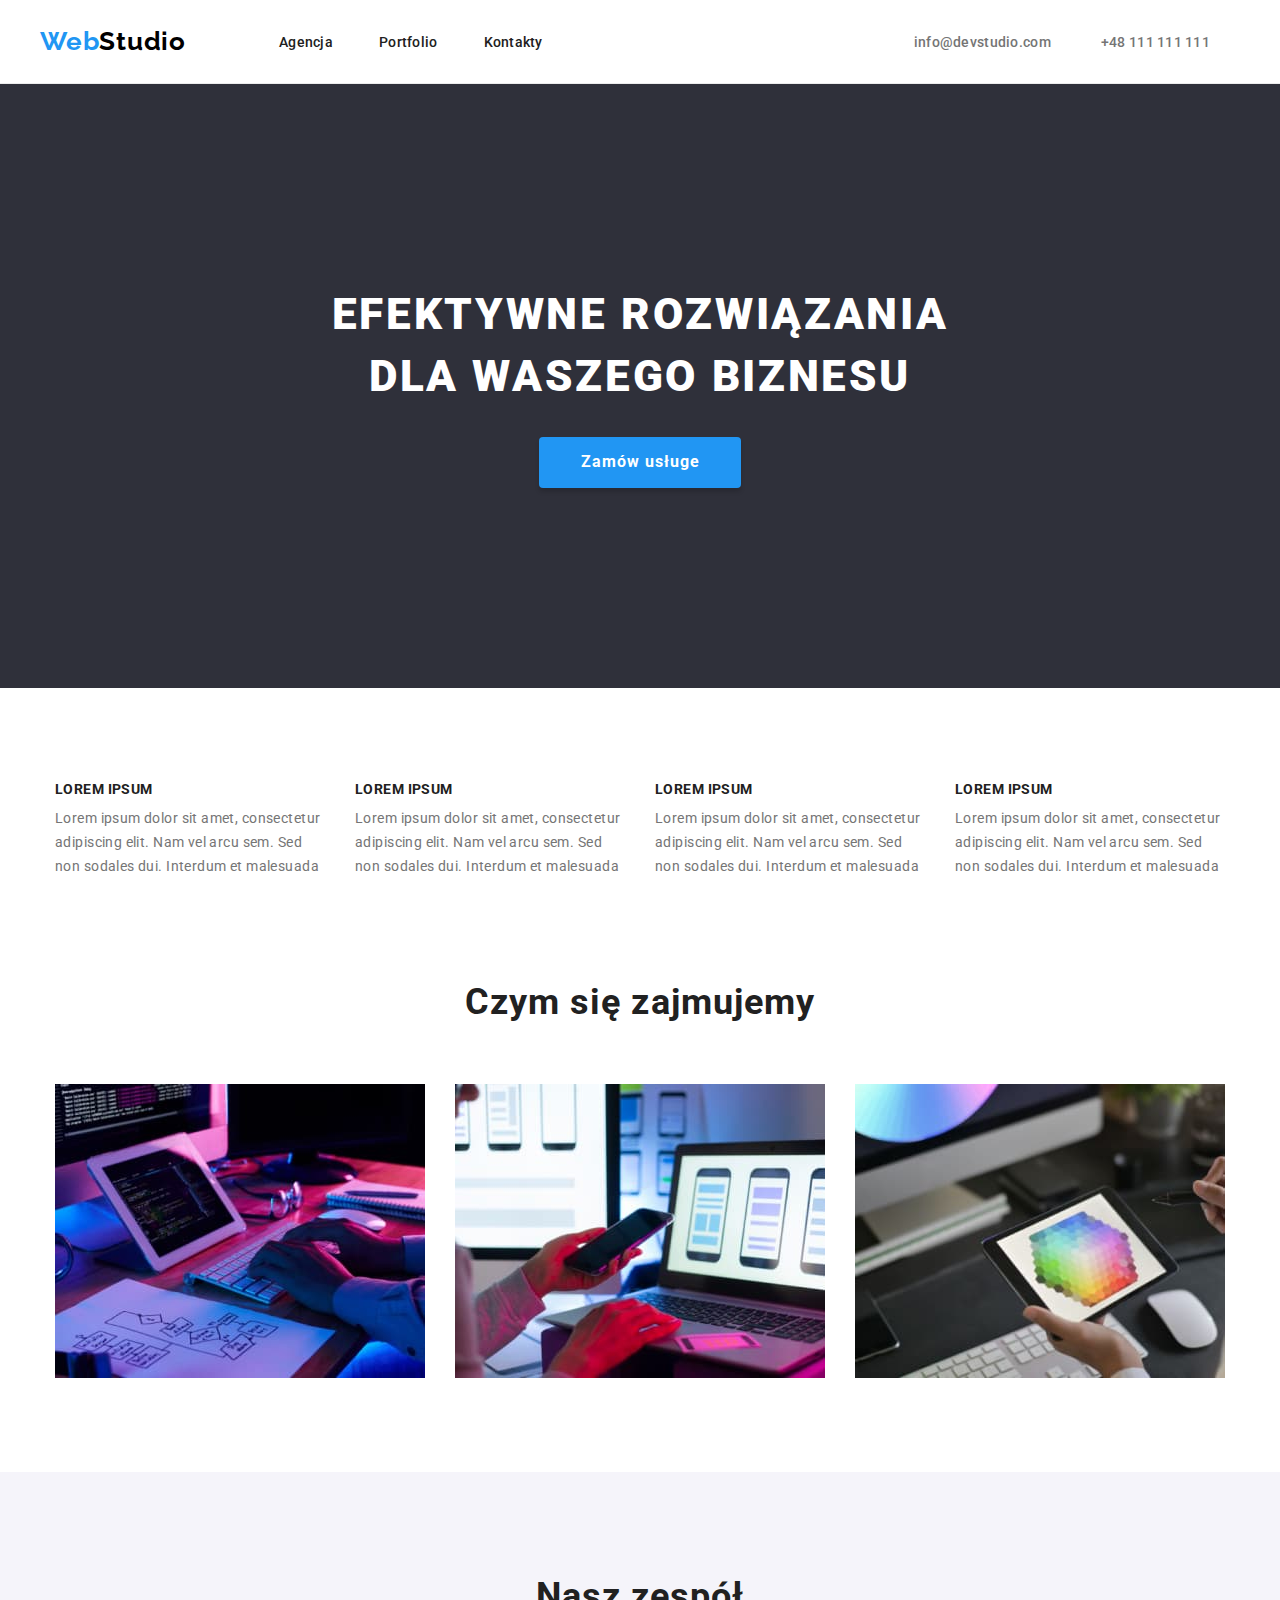
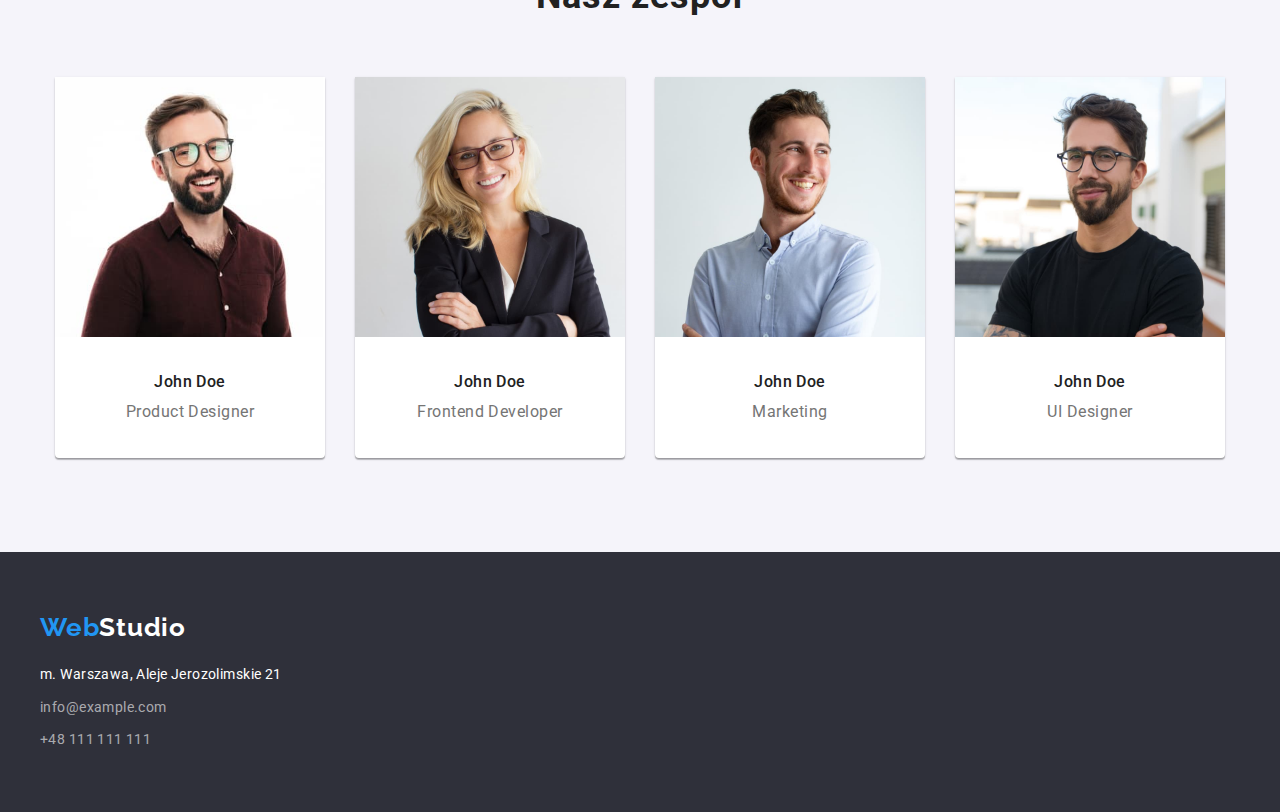
==== commit bfcda881: "rework hw in html and css files" ====
--- a/index.html
+++ b/index.html
@@ -14,55 +14,71 @@
     <link rel="stylesheet" href="./css/styles.css" />
   </head>
   <body>
-    <!-- MAIN MENU -->
-    <header>
-      <a href="./index.html" class="logo">Web<span>Studio</span></a>
-      <nav class="navigation">
-        <ul>
-          <li><a href="./index.html">Agencja</a></li>
-          <li><a href="./portfolio.html">Portfolio</a></li>
-          <li><a href="">Kontakt</a></li>
+    <header class="header">
+      <div class="container header_container">
+        <!-- LOGO HEADER -->
+        <a href="./index.html" class="header_logo"
+          >Web<span class="header_logo_span">Studio</span></a
+        >
+        <!-- MAIN NAVI -->
+        <nav>
+          <ul class="navigation">
+            <li class="navigation_item">
+              <a class="navigation_link" href="./index.html">Agencja</a>
+            </li>
+            <li class="navigation_item">
+              <a class="navigation_link" href="./portfolio.html">Portfolio</a>
+            </li>
+            <li class="navigation_item"><a class="navigation_link" href="#">Kontakty</a></li>
+          </ul>
+        </nav>
+        <!-- HEADER CONTACT -->
+        <ul class="header_contact">
+          <li class="header_contact_item">
+            <a href="mailto:info@devstudio.com" class="header_contact_link">info@devstudio.com</a>
+          </li>
+          <li class="header_contact_item">
+            <a href="tel:+48111111111" class="header_contact_link"> +48 111 111 111 </a>
+          </li>
         </ul>
-      </nav>
-      <ul class="contact">
-        <li><a href="mailto:info@devstudio.com">info@devstudio.com</a></li>
-        <li><a href="tel:+48111111111">+48 111 111 111</a></li>
-      </ul>
+      </div>
     </header>
 
     <main>
-      <!-- HEADER -->
+      <!-- SOLUTION -->
       <section class="solution">
-        <h1>EFEKTYWNE ROZWIĄZANIA DLA WASZEGO BIZNESU</h1>
-        <button type="button">Zamów usługe</button>
+        <div class="container solution_container">
+          <h1 class="solution_title">EFEKTYWNE ROZWIĄZANIA DLA WASZEGO BIZNESU</h1>
+          <button type="button" class="solution_button">Zamów usługe</button>
+        </div>
       </section>
-      <!-- OUR ADVENTAGES -->
-      <section class="adventages">
-        <ul>
-          <li>
-            <h3>LOREM IPSUM</h3>
-            <p>
+      <!-- ADVANTAGES -->
+      <section class="advantages">
+        <ul class="advantages_list container">
+          <li class="advantages_item">
+            <h3 class="advantages_title">LOREM IPSUM</h3>
+            <p class="advatages_describtion">
               Lorem ipsum dolor sit amet, consectetur adipiscing elit. Nam vel arcu sem. Sed non
               sodales dui. Interdum et malesuada
             </p>
           </li>
-          <li>
-            <h3>LOREM IPSUM</h3>
-            <p>
+          <li class="advantages_item">
+            <h3 class="advantages_title">LOREM IPSUM</h3>
+            <p class="advatages_describtion">
               Lorem ipsum dolor sit amet, consectetur adipiscing elit. Nam vel arcu sem. Sed non
               sodales dui. Interdum et malesuada
             </p>
           </li>
-          <li>
-            <h3>LOREM IPSUM</h3>
-            <p>
+          <li class="advantages_item">
+            <h3 class="advantages_title">LOREM IPSUM</h3>
+            <p class="advatages_describtion">
               Lorem ipsum dolor sit amet, consectetur adipiscing elit. Nam vel arcu sem. Sed non
               sodales dui. Interdum et malesuada
             </p>
           </li>
-          <li>
-            <h3>LOREM IPSUM</h3>
-            <p>
+          <li class="advantages_item">
+            <h3 class="advantages_title">LOREM IPSUM</h3>
+            <p class="advatages_describtion">
               Lorem ipsum dolor sit amet, consectetur adipiscing elit. Nam vel arcu sem. Sed non
               sodales dui. Interdum et malesuada
             </p>
@@ -70,29 +86,29 @@
         </ul>
       </section>
       <!-- WHAT WE DO -->
-      <section class="our-job">
-        <h2>Czym się zajmujemy</h2>
-        <ul>
-          <li>
+      <section class="our_job">
+        <h2 class="our_job_title">Czym się zajmujemy</h2>
+        <ul class="our_job_list container">
+          <li class="our_job_item">
             <img
               src="./images/main_page/what_we_do/what_we_do_1.jpg"
-              alt="We do something"
+              alt="our job"
               width="370"
               height="294"
             />
           </li>
-          <li>
+          <li class="our_job_item">
             <img
               src="./images/main_page/what_we_do/what_we_do_2.jpg"
-              alt="We do something"
+              alt="our job"
               width="370"
               height="294"
             />
           </li>
-          <li>
+          <li class="our_job_item">
             <img
               src="./images/main_page/what_we_do/what_we_do_3.jpg"
-              alt="We do something"
+              alt="our job"
               width="370"
               height="294"
             />
@@ -100,76 +116,84 @@
         </ul>
       </section>
       <!-- OUR SQUAD -->
-      <section class="our-squad">
-        <h2>Nasz zespół</h2>
-        <ul>
-          <li>
-            <figure>
-              <img
-                src="./images/main_page/our_squad/product_designer.jpg"
-                alt="our worker"
-                width="270"
-                height="260"
-              />
-              <figcaption>
-                <h3>John Doe</h3>
-                <p>Product Designer</p>
-              </figcaption>
-            </figure>
-          </li>
-          <li>
-            <figure>
-              <img
-                src="./images/main_page/our_squad/frontend_developer.jpg"
-                alt="our worker"
-                width="270"
-                height="260"
-              />
-              <figcaption>
-                <h3>John Doe</h3>
-                <p>Frontend Developer</p>
-              </figcaption>
-            </figure>
-          </li>
-          <li>
-            <figure>
-              <img
-                src="./images/main_page/our_squad/marketer.jpg"
-                alt="our worker"
-                width="270"
-                height="260"
-              />
-              <figcaption>
-                <h3>John Doe</h3>
-                <p>Marketing</p>
-              </figcaption>
-            </figure>
-          </li>
-          <li>
-            <figure>
-              <img
-                src="./images/main_page/our_squad/ui_designer.jpg"
-                alt="our worker"
-                width="270"
-                height="260"
-              />
-              <figcaption>
-                <h3>John Doe</h3>
-                <p>UI Designer</p>
-              </figcaption>
-            </figure>
-          </li>
-        </ul>
+      <section class="our_squad">
+        <div class="container">
+          <h2 class="our_squad_title">Nasz zespół</h2>
+          <ul class="our_squad_list">
+            <li class="our_squad_item">
+              <figure>
+                <img
+                  src="./images/main_page/our_squad/product_designer.jpg"
+                  alt="our worker"
+                  width="270"
+                  height="260"
+                />
+                <figcaption class="our_squad_describtion">
+                  <h3 class="our_squad_name">John Doe</h3>
+                  <p class="our_squad_rank">Product Designer</p>
+                </figcaption>
+              </figure>
+            </li>
+            <li class="our_squad_item">
+              <figure>
+                <img
+                  src="./images/main_page/our_squad/frontend_developer.jpg"
+                  alt="our worker"
+                  width="270"
+                  height="260"
+                />
+                <figcaption class="our_squad_describtion">
+                  <h3 class="our_squad_name">John Doe</h3>
+                  <p class="our_squad_rank">Frontend Developer</p>
+                </figcaption>
+              </figure>
+            </li>
+            <li class="our_squad_item">
+              <figure>
+                <img
+                  src="./images/main_page/our_squad/marketer.jpg"
+                  alt="our worker"
+                  width="270"
+                  height="260"
+                />
+                <figcaption class="our_squad_describtion">
+                  <h3 class="our_squad_name">John Doe</h3>
+                  <p class="our_squad_rank">Marketing</p>
+                </figcaption>
+              </figure>
+            </li>
+            <li class="our_squad_item">
+              <figure>
+                <img
+                  src="./images/main_page/our_squad/ui_designer.jpg"
+                  alt="our worker"
+                  width="270"
+                  height="260"
+                />
+                <figcaption class="our_squad_describtion">
+                  <h3 class="our_squad_name">John Doe</h3>
+                  <p class="our_squad_rank">UI Designer</p>
+                </figcaption>
+              </figure>
+            </li>
+          </ul>
+        </div>
       </section>
     </main>
-    <!-- FOOTER-->
+
     <footer class="footer">
-      <a href="./index.html" class="logo">Web<span>Studio</span></a>
-      <address>
-        <p>m. Warszawa, Aleje Jerozolimskie 21</p>
-        <a href="mailto:info@example.com">info@example.com</a>
-        <a href="tel:+48111111111">+48 111 111 111</a>
-      </address>
+      <div class="container footer-container">
+        <!-- LOGO FOOTER -->
+        <a href="./index.html" class="footer_logo"
+          >Web<span class="footer_logo_span">Studio</span></a
+        >
+        <!-- ADDRESS FOOTER -->
+        <address class="footer_address">
+          <p>m. Warszawa, Aleje Jerozolimskie 21</p>
+          <a href="mailto:info@example.com" class="footer_link">info@example.com</a>
+          <a href="tel:+48111111111" class="footer_link">+48 111 111 111</a>
+        </address>
+      </div>
     </footer>
   </body>
 </html>
--- a/css/styles.css
+++ b/css/styles.css
@@ -1,346 +1,350 @@
-/* Rooted colours */
-:root {
-  --main-text-color: #212121;
-  --main-hover-color: #2196f3;
-  --main-grey-color: #757575;
-  --main-white-color: #ffffff;
-  --background-color-of-solution: #2f303a;
-  --main-logo-color: #000000;
-  --background-color-of-squad: #f5f4fa;
-  --footer-contact-text: rgba(255, 255, 255, 0.6);
-}
-/* Global styles */
-body {
-  font-family: 'Roboto', sans-serif;
-  color: var(--main-text-color);
-  width: 100%;
-  max-width: 1200px;
-  margin: 0 auto;
-}
-img {
-  display: block;
-}
-button {
-  cursor: pointer;
-}
+/* GLOBAL STYLE */
 * {
   margin: 0;
   padding: 0;
 }
-ul {
+/* BODY STYLE */
+body {
+  font-family: 'Roboto', sans-serif;
+  color: var(--brand-text-color);
+}
+/* ROOTED COLOURS */
+:root {
+  --brand-text-color: #212121;
+  --brand-black-color: rgb(0, 0, 0);
+  --brand-hover-color: #2196f3;
+  --brand-white-color: #ffffff;
+  --brand-grey-color: #757575;
+  --brand-grey-color-opacity: rgba(255, 255, 255, 0.6);
+  --brand-background-color-squad: #f5f4fa;
+  --brand-background-color-solution: #2f303a;
+  --brand-header-line: rgba(236, 236, 236, 1);
+  --brand-border-color: #eeeeee;
+}
+/* LINK GLOBAL STYLE */
+a {
+  text-decoration: none;
+}
+/* UNORDERED LIST GLOBAL STYLE */
+li {
   list-style: none;
 }
-/* Logo */
-.logo {
+/* BUTTON GLOBAL STYLE */
+button {
+  cursor: pointer;
+}
+img {
+  display: block;
+}
+/* HELPFUL CONTAINER */
+.container {
+  width: 1200px;
+  margin: 0 auto;
+}
+/* PAGE LOGO */
+.header_logo {
   font-family: 'Raleway';
   font-style: normal;
   font-weight: 700;
   font-size: 26px;
-  line-height: 1,19;
+  line-height: 1.2;
   /* identical to box height */
-  letter-spacing: 0.03em;
-  color: var(--main-hover-color);
-  text-decoration: none;
+
+  letter-spacing: 0.03em;
+  color: var(--brand-hover-color);
   margin-right: 93px;
 }
-
-.logo > span {
-  color: var(--main-logo-color);
+.header_logo_span {
+  color: var(--brand-black-color);
+}
+.header_container {
+  display: flex;
+  align-items: center;
 }
 .navigation {
-  padding-top: 32px;
-  padding-bottom: 32px;
-}
-
-.navigation > ul > li > a {
+  display: flex;
+  gap: 46px;
+  margin-right: 371px;
+  padding: 32px 0;
+}
+.navigation_link {
   font-family: 'Roboto';
   font-style: normal;
   font-weight: 500;
   font-size: 14px;
-  line-height: 1,14;
+  line-height: 1.1;
   letter-spacing: 0.02em;
-  color: var(--main-text-color);
-  text-decoration: none;
-}
-
-.navigation > ul > li > a:hover,
-.navigation > ul > li > a:focus {
-  color: var(--main-hover-color);
-}
-
-.contact > li > a {
+  color: var(--brand-text-color);
+}
+.navigation_link:is(:hover, :focus) {
+  color: var(--brand-hover-color);
+}
+.header_contact {
+  display: flex;
+  gap: 50px;
+}
+.header_contact_link {
   font-family: 'Roboto';
   font-style: normal;
   font-weight: 500;
   font-size: 14px;
-  line-height: 1,14;
+  line-height: 1.1;
   letter-spacing: 0.02em;
-  text-decoration: none;
-  color: var(--main-grey-color);
-}
-
-.contact > li > a:hover,
-.contact > li > a:focus {
-  color: var(--main-hover-color);
-}
-
+  color: var(--brand-grey-color);
+}
+.header_contact_link:is(:hover, :focus) {
+  color: var(--brand-hover-color);
+}
 header {
-  display: flex;
-  align-items: center;
-  justify-content: center;
-  border-bottom: 1px solid rgba(236, 236, 236, 1);
-}
-
-header > .navigation > ul {
-  display: flex;
-  gap: 46px;
-}
-
-.contact {
-  display: flex;
-  gap: 50px;
-  margin-left: 371px;
-}
-
+  border-bottom: 1px solid var(--brand-header-line);
+}
 .solution {
-  background-color: var(--background-color-of-solution);
-  color: var(--main-white-color);
+  background-color: var(--brand-background-color-solution);
+}
+.solution_container {
   display: flex;
   flex-direction: column;
   align-items: center;
-}
-.solution > h1 {
+  gap: 30px;
+}
+.solution_title {
+  color: var(--brand-white-color);
   font-family: 'Roboto';
   font-style: normal;
   font-weight: 900;
   font-size: 44px;
-  line-height: 1,36;
+  line-height: 1.4;
   /* or 136% */
 
   text-align: center;
   letter-spacing: 0.06em;
   text-transform: uppercase;
+  margin-top: 200px;
   width: 696px;
-  margin-top: 200px;
-  margin-bottom: 30px;
-}
-
-.solution > button {
-  color: var(--main-white-color);
-  background-color: var(--main-hover-color);
+}
+.solution_button {
+  background-color: var(--brand-hover-color);
+  color: var(--brand-white-color);
+  box-shadow: 0px 4px 4px rgba(0, 0, 0, 0.15);
+  border-radius: 4px;
   border: none;
-  border-radius: 4px;
-  box-shadow: 0px 4px 4px rgba(0, 0, 0, 0.15);
-  width: 200px;
-  height: 50px;
+  font-family: 'Roboto';
+  font-style: normal;
+  font-weight: 700;
+  font-size: 16px;
+  line-height: 1.9;
+  /* identical to box height, or 188% */
+
+  display: flex;
+  align-items: center;
+  text-align: center;
+  letter-spacing: 0.06em;
+  padding: 10px 41px 10px 42px;
   margin-bottom: 200px;
-  font-family: 'Roboto';
-  font-style: normal;
-  font-weight: 700;
-  font-size: 16px;
-  line-height: 1,88;
-  /* identical to box height, or 188% */
-  letter-spacing: 0.06em;
-}
-.adventages > ul {
-  display: flex;
-  gap: 30px;
+}
+.advantages_list {
+  display: flex;
+  gap: 30px;
+  margin-top: 94px;
+  margin-bottom: 94px;
+  justify-content: center;
+}
+.advantages_item {
+  width: 270px;
+}
+.advantages_title {
+  font-family: 'Roboto';
+  font-style: normal;
+  font-weight: 700;
+  font-size: 14px;
+  line-height: 1.1;
+  letter-spacing: 0.03em;
+  text-transform: uppercase;
+  color: var(--brand-text-color);
+  margin-bottom: 10px;
+}
+.advatages_describtion {
+  font-family: 'Roboto';
+  font-style: normal;
+  font-weight: 400;
+  font-size: 14px;
+  line-height: 1.7;
+  /* or 171% */
+
+  letter-spacing: 0.03em;
+  color: var(--brand-grey-color);
+}
+.our_job_title {
+  font-family: 'Roboto';
+  font-style: normal;
+  font-weight: 700;
+  font-size: 36px;
+  line-height: 1.7;
+  text-align: center;
+  letter-spacing: 0.03em;
+  color: var(--brand-text-color);
+  margin-bottom: 50px;
+}
+.our_job_list {
+  display: flex;
+  gap: 30px;
+  justify-content: center;
+  padding-bottom: 94px;
+}
+.our_squad {
+  background-color: var(--brand-background-color-squad);
+}
+.our_squad_title {
+  font-family: 'Roboto';
+  font-style: normal;
+  font-weight: 700;
+  font-size: 36px;
+  line-height: 1.7;
+  text-align: center;
+  letter-spacing: 0.03em;
+  color: var(--brand-text-color);
   padding-top: 94px;
+  margin-bottom: 50px;
+}
+.our_squad_list {
+  display: flex;
+  gap: 30px;
+  justify-content: center;
   padding-bottom: 94px;
-  align-items: center;
-  justify-content: center;
-}
-.adventages > ul > li > h3 {
-  font-family: 'Roboto';
-  font-style: normal;
-  font-weight: 700;
-  font-size: 14px;
-  line-height: 1,14;
-  letter-spacing: 0.03em;
-  text-transform: uppercase;
-  color: var(--main-text-color);
-}
-
-.adventages > ul > li > p {
-  font-family: 'Roboto';
-  font-style: normal;
-  font-weight: 400;
-  font-size: 14px;
-  line-height: 1,71;
-  /* or 171% */
-
-  letter-spacing: 0.03em;
-
-  color: var(--main-grey-color);
-}
-.our-job > h2 {
-  font-family: 'Roboto';
-  font-style: normal;
-  font-weight: 700;
-  font-size: 36px;
-  line-height: 1,17;
-  text-align: center;
-  letter-spacing: 0.03em;
-  color: var(--main-text-color);
-  padding-bottom: 50px;
-}
-
-.our-job > ul {
-  display: flex;
-  justify-content: space-around;
-}
-.our-job {
-  padding-bottom: 94px;
-}
-
-.our-squad {
-  background-color: var(--background-color-of-squad);
-}
-.our-squad > h2 {
-  font-family: 'Roboto';
-  font-style: normal;
-  font-weight: 700;
-  font-size: 36px;
-  line-height: 1,17;
-  text-align: center;
-  letter-spacing: 0.03em;
-  padding-top: 94px;
-  padding-bottom: 50px;
-  color: var(--main-text-color);
-}
-.our-squad > ul {
-  display: flex;
-  justify-content: space-around;
-  padding-bottom: 94px;
-}
-.our-squad > ul > li {
-  background-color: var(--main-white-color);
+}
+.our_squad_item {
+  background-color: var(--brand-white-color);
   box-shadow: 0px 1px 3px rgba(0, 0, 0, 0.12), 0px 1px 1px rgba(0, 0, 0, 0.14),
     0px 2px 1px rgba(0, 0, 0, 0.2);
   border-radius: 0px 0px 4px 4px;
 }
-.our-squad > ul > li > figure > figcaption > h3 {
+.our_squad_name {
   font-family: 'Roboto';
   font-style: normal;
   font-weight: 500;
   font-size: 16px;
-  line-height: 1,19;
+  line-height: 1.9;
   /* identical to box height */
 
   text-align: center;
   letter-spacing: 0.03em;
-
-  color: var(--main-text-color);
-  margin-top: 30px;
-  margin-bottom: 10px;
-}
-.our-squad > ul > li > figure > figcaption > p {
-  font-family: 'Roboto';
-  font-style: normal;
-  font-weight: 400;
-  font-size: 16px;
-  line-height: 1,19;
+  color: var(--brand-text-color);
+  padding-top: 30px;
+}
+.our_squad_rank {
+  font-family: 'Roboto';
+  font-style: normal;
+  font-weight: 400;
+  font-size: 16px;
+  line-height: 1.9;
   /* identical to box height */
 
   text-align: center;
   letter-spacing: 0.03em;
-  color: var(--main-grey-color);
-  margin-bottom: 30px;
+  color: var(--brand-grey-color);
+  padding-bottom: 30px;
 }
 .footer {
-  background-color: var(--background-color-of-solution);
-  display: flex;
-  flex-direction: column;
-  align-items: flex-start;
-  justify-content: center;
-  padding-left: 15px;
-}
-.footer > .logo {
+  background-color: var(--brand-background-color-solution);
+}
+.footer-container {
   padding-top: 60px;
-  padding-bottom: 20px;
-}
-.footer > .logo > span {
-  color: var(--main-white-color);
-}
-.footer > address {
-  font-family: 'Roboto';
-  font-style: normal;
-  font-weight: 400;
-  font-size: 14px;
-  line-height: 1,71;
+  padding-bottom: 60px;
+}
+.footer_logo {
+  font-family: 'Raleway';
+  font-style: normal;
+  font-weight: 700;
+  font-size: 26px;
+  line-height: 1.2;
+  /* identical to box height */
+
+  letter-spacing: 0.03em;
+
+  color: var(--brand-hover-color);
+}
+.footer_logo_span {
+  color: var(--brand-white-color);
+}
+.footer_address {
+  font-family: 'Roboto';
+  font-style: normal;
+  font-weight: 400;
+  font-size: 14px;
+  line-height: 1.7;
   /* or 171% */
 
   letter-spacing: 0.03em;
-  color: var(--main-white-color);
+
+  color: var(--brand-white-color);
+  margin-top: 20px;
   display: flex;
   flex-direction: column;
   gap: 9px;
-  padding-bottom: 60px;
-}
-.footer > address > a {
-  font-family: 'Roboto';
-  font-style: normal;
-  font-weight: 400;
-  font-size: 14px;
-  line-height: 1,71;
+}
+.footer_link {
+  font-family: 'Roboto';
+  font-style: normal;
+  font-weight: 400;
+  font-size: 14px;
+  line-height: 1.7;
   /* or 171% */
 
   letter-spacing: 0.03em;
-  text-decoration: none;
-  color: var(--footer-contact-text);
-}
-.footer > address > a[href='mailto:info@example.com'] {
-  text-decoration-line: underline;
-}
-
-.filters > ul {
+
+  color: var(--brand-grey-color-opacity);
+}
+.filter {
   display: flex;
   justify-content: center;
   gap: 8px;
   margin-top: 94px;
-}
-.filters > ul > li > button {
-  padding: 6px 22px 6px 22px;
+  margin-bottom: 50px;
+}
+.filter_button {
+  background-color: var(--brand-background-color-squad);
+  border: none;
+  border-radius: 4px;
   font-family: 'Roboto';
   font-style: normal;
   font-weight: 500;
   font-size: 16px;
-  line-height: 1,6;
+  line-height: 26px;
   /* identical to box height, or 162% */
 
   text-align: center;
   letter-spacing: 0.03em;
-  border: none;
-  background-color: var(--background-color-of-squad);
-  border-radius: 4px;
-}
-.filters > ul > li > button:hover {
-  background-color: var(--main-hover-color);
-  color: var(--main-white-color);
+
+  color: var(--brand-text-color);
+  padding: 6px 22px;
+}
+.filter_button:is(:hover, :focus) {
+  background: var(--brand-hover-color);
+  /* shadow-middle */
+
   box-shadow: 0px 3px 1px rgba(0, 0, 0, 0.1), 0px 1px 2px rgba(0, 0, 0, 0.08),
     0px 2px 2px rgba(0, 0, 0, 0.12);
-}
-.filters {
-  margin-bottom: 34px;
-}
-.projects > ul {
+  border-radius: 4px;
+  color: var(--brand-white-color);
+}
+.project {
   display: flex;
   flex-wrap: wrap;
   gap: 30px;
   justify-content: center;
   align-items: center;
-}
-.projects > ul > li > figure > figcaption {
-  border-bottom: 1px solid rgba(236, 236, 236, 1);
-  border-right: 1px solid rgba(236, 236, 236, 1);
-  border-left: 1px solid rgba(236, 236, 236, 1);
+  margin-bottom: 94px;
+}
+.project_description {
+  border-right: 1px solid var(--brand-border-color);
+  border-left: 1px solid var(--brand-border-color);
+  border-bottom: 1px solid var(--brand-border-color);
+  display: flex;
+  flex-direction: column;
+  gap: 4px;
   padding: 20px 24px;
 }
-.projects {
-  margin-top: 34px;
-  margin-bottom: 94px;
-}
-.projects > ul > li > figure > figcaption > h3 {
+.project_name {
   font-family: 'Roboto';
   font-style: normal;
   font-weight: 700;
@@ -349,16 +353,18 @@
   /* identical to box height, or 200% */
 
   letter-spacing: 0.06em;
-}
-.projects > ul > li > figure > figcaption > p {
-  font-family: 'Roboto';
-  font-style: normal;
-  font-weight: 400;
-  font-size: 16px;
-  line-height: 1,88;
+
+  color: var(--brand-text-color);
+}
+.project_kind {
+  font-family: 'Roboto';
+  font-style: normal;
+  font-weight: 400;
+  font-size: 16px;
+  line-height: 1.9;
   /* identical to box height, or 188% */
 
   letter-spacing: 0.03em;
 
-  color: var(--main-grey-color);
-}
+  color: var(--brand-grey-color);
+}
